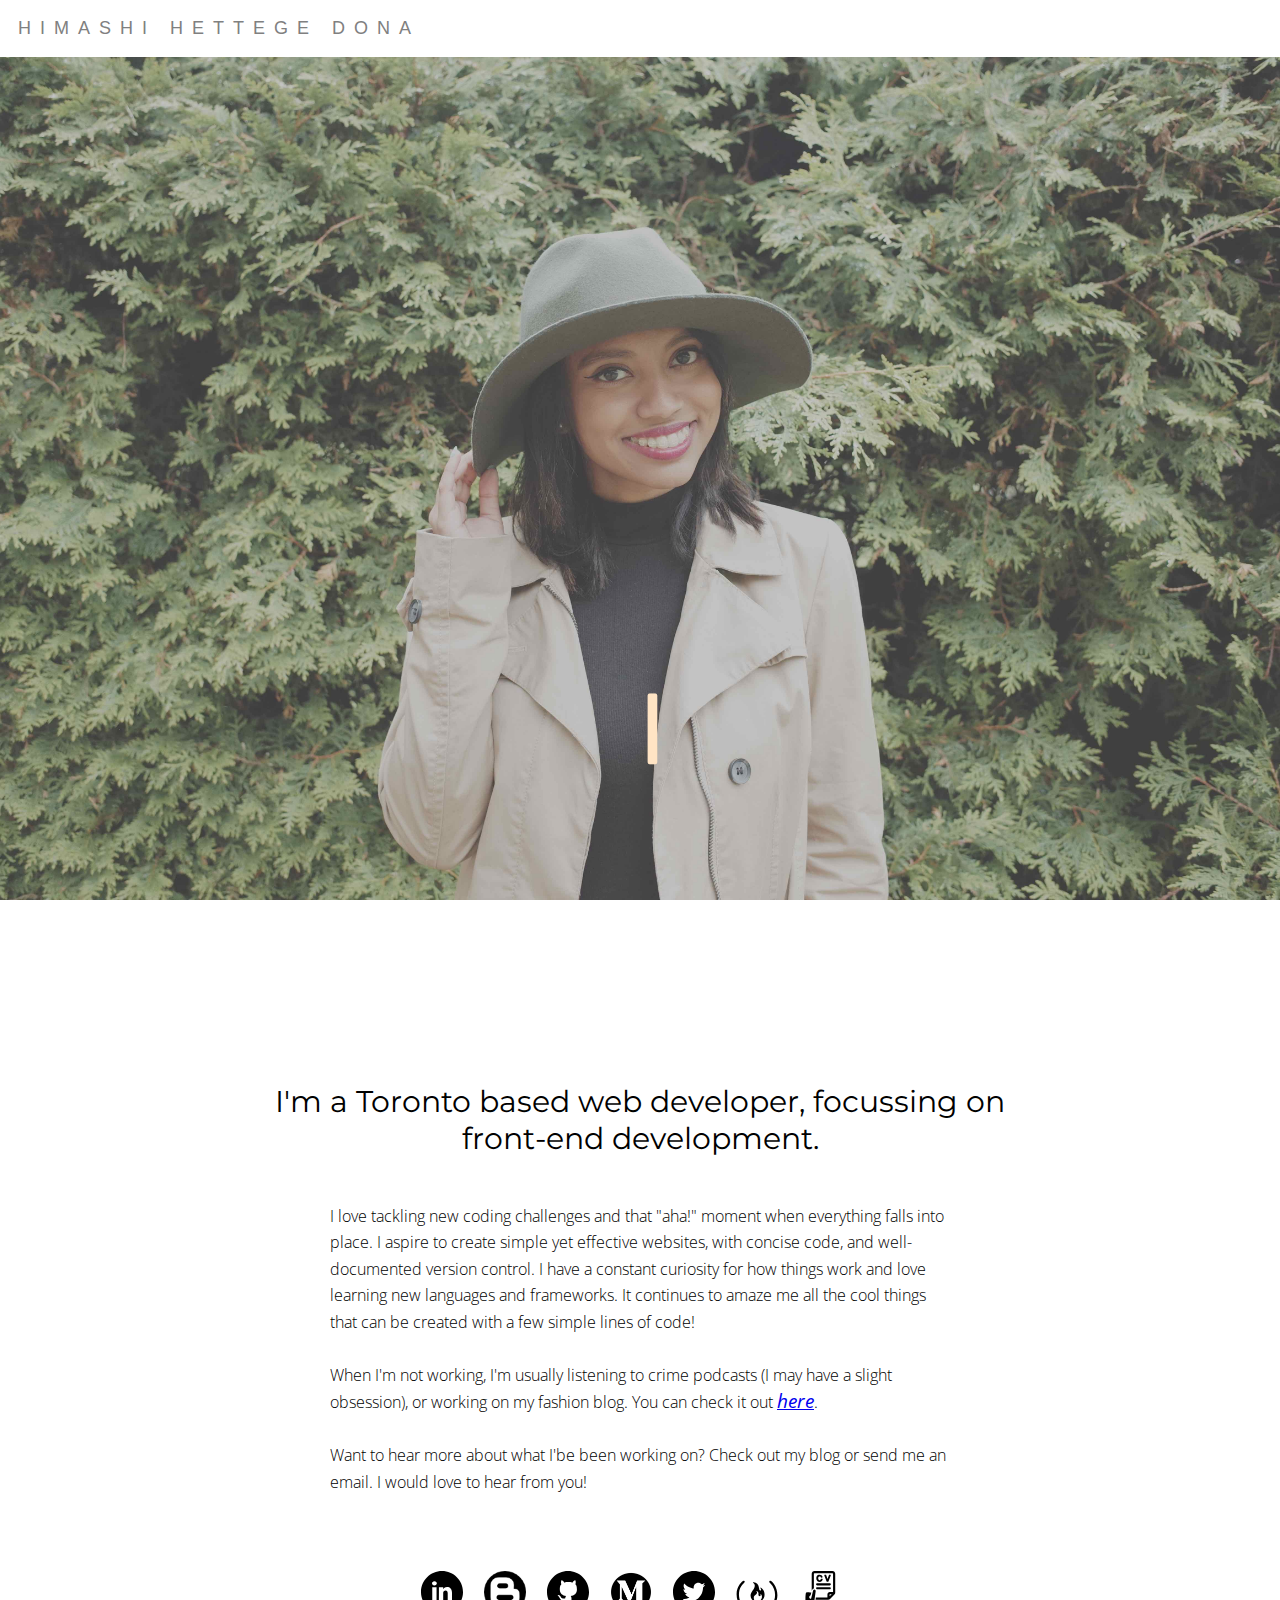
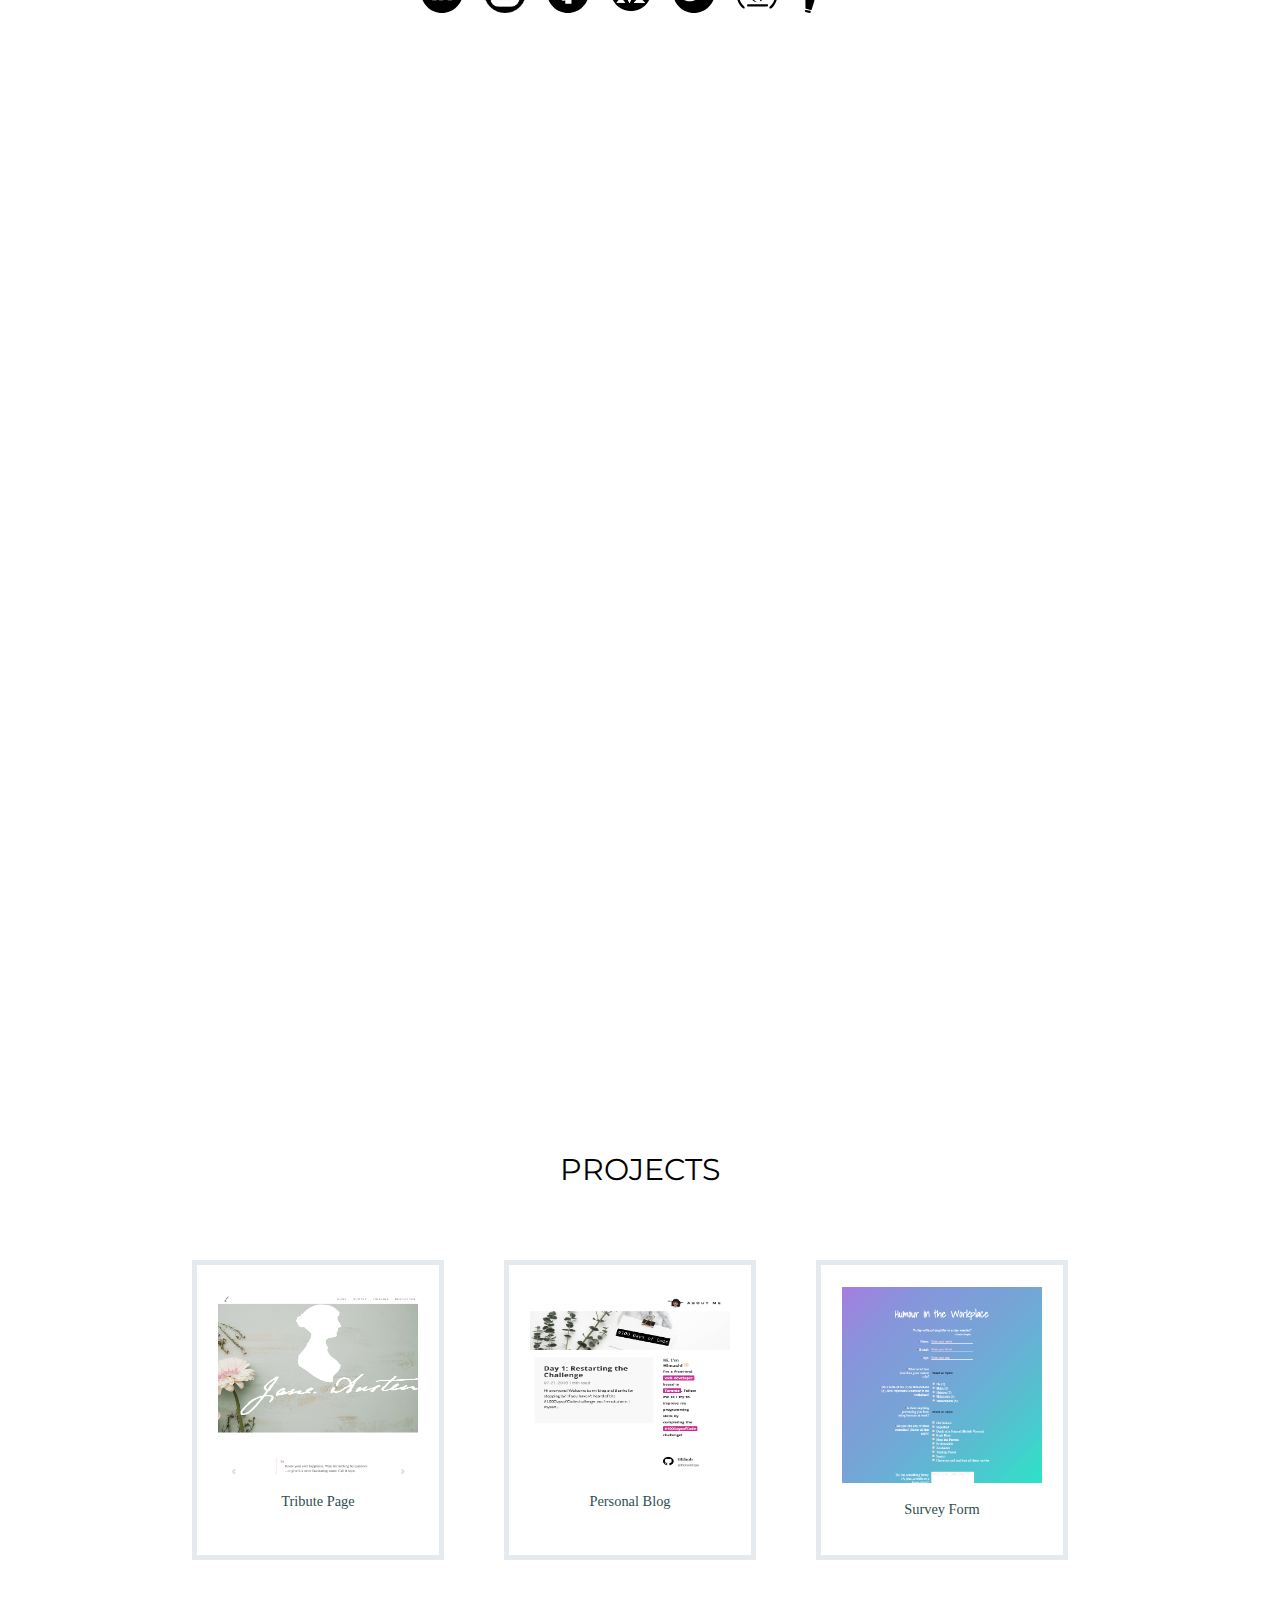
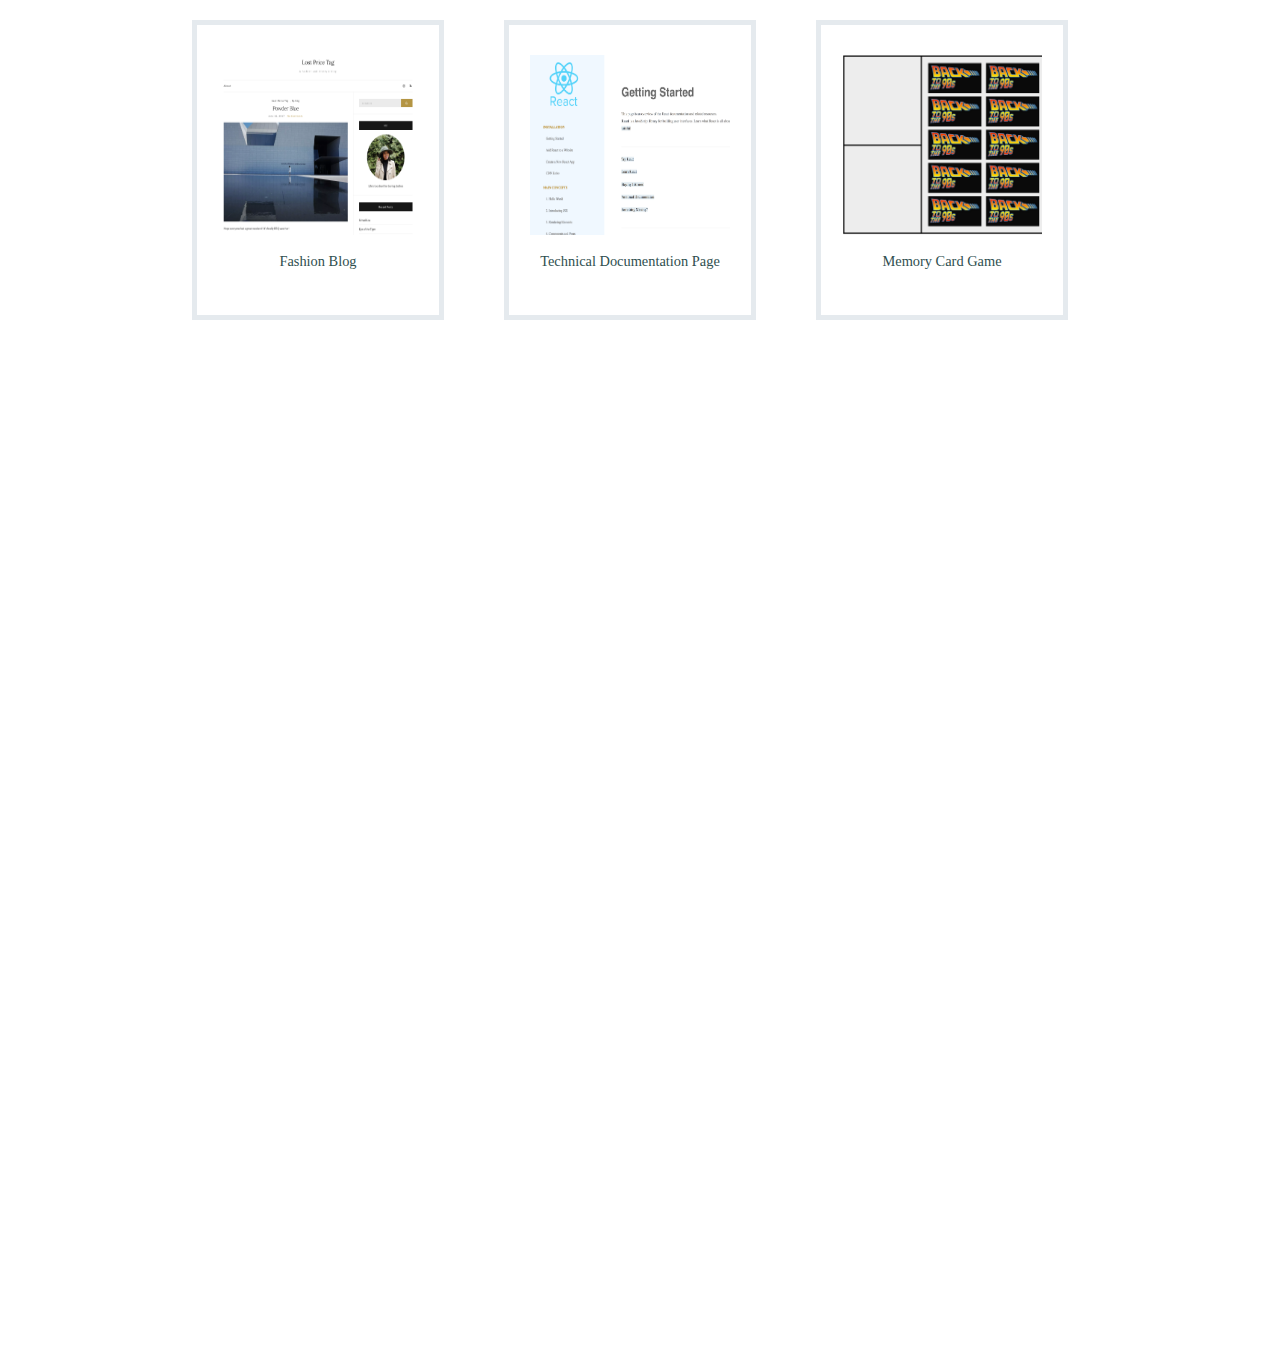
==== index.html @ 62bb06f5 "Increase text effect onload time" ====
<!DOCTYPE html>
<html>

<head>
    <meta charset="utf-8">
    <title>Himashi</title>
    <link rel="stylesheet" href="stylesheets/styles.css">
    <meta name="viewport" content="width=device-width, initial-scale=1">

    <link href="https://fonts.googleapis.com/css?family=Montserrat|Open+Sans|Numans" rel="stylesheet">

    <!-- <script src="https://ajax.googleapis.com/ajax/libs/jquery/3.2.1/jquery.min.js"></script>
    <script src="https://maxcdn.bootstrapcdn.com/bootstrap/3.3.7/js/bootstrap.min.js"></script> -->

</head>

<body>
    <header>
        <p> Himashi Hettege Dona </p>
    </header>
    <section class="section-with-image sect1">
      <!-- Greeting -->
      <div class="greeting-container">
        <span id="greeting">Hi, I'm Himashi</span>
        <span class=type-cursor>&nbsp |</span>
      </div>
    </section>
    <section class="sub-section sub-sect1">
            <h3>I'm a Toronto based web developer, focussing on <br> front-end development.</h3>
            <p>I love tackling new coding challenges and that "aha!" moment when everything falls into place.
              I aspire to create simple yet effective websites, with concise code, and well-documented version control. I have a constant curiosity for how things work and love learning new languages and frameworks. It continues to amaze me all the cool things that can be created with a few simple lines of code!

              <br> <br>When I'm not working, I'm usually listening to crime podcasts (I may have a slight obsession), or working on my fashion blog. You can check it out <a href="http://lostpricetag.com/">here</a>. <br> <br> Want to hear more about what I'be been working on? Check out my blog or send me an email. I would love to hear from you! </p>

            <ul class="links">
                <li>
                    <a href="https://www.linkedin.com/in/himashi-hettege-dona">
                        <img class="logos" src="images/linkedin.svg"></a>
                </li>
                <li>
                    <a href="https://himashicodes100days.netlify.com/">
                        <img class="logos" src="images/blog.png"></a>
                </li>
                <li>
                    <a href="https://github.com/himashi99">
                        <img class="logos" src="images/github.svg"></a>
                </li>
                <li>
                    <a href="https://medium.com/@himashi99">
                        <img class="logos" src="images/medium.png"></a>
                </li>
                <li>
                    <a href="https://twitter.com/himashi99">
                        <img class="logos" src="images/twitter.svg"></a>
                </li>
                <li>
                    <a href="https://www.freecodecamp.org/himashi99">
                      <img class="logos" src="images/free-code-camp.svg"></a>

                </li>
                <li>
                    <a href="resume1.pdf" download>
                        <img class="logos" src="images/cv.svg"></a>
                </li>
            </ul>
    </section>

    <div class="computer-image section-with-image">
    </div>

    <div class="projects-section">
      <h3>Projects</h3>
    <div class="projects">
      <ul>
        <li>
          <a href="https://jane-austen-tribute-page.netlify.com/">
            <div class="project-tile">
            <div>
              <img src="images/jane-austen.png" width="200px" height="180px">
              <p>Tribute Page</p>
            </div>
          </div>
        </a>
      </li>
      <li>
        <a href="https://himashicodes100days.netlify.com/">
          <div class="project-tile">
          <div>
            <img src="images/blog-page.png" width="200px" height="180px">
            <p>Personal Blog</p>
          </div>
        </div>
        </a>
      </li>
      <li>
        <a href="https://workplacehumour-survey.netlify.com/">
          <div class="project-tile">
          <div>
            <img src="images/survey-form.png" width="200px" height: "180px">
            <p>Survey Form</p>
          </div>
        </div>
        </a>
      </li>
      <li>
        <a href="http://lostpricetag.com/">
          <div class="project-tile">
          <div>
            <img src="images/lostpricetag.png" width="200px" height="180px">
            <p>Fashion Blog</p>
          </div>
        </div>
      </a>
    </li>
    <li>
      <a href="https://react-technical-doc.netlify.com/">
        <div class="project-tile">
        <div>
          <img src="images/technical-doc.png" width="200px" height="180px">
          <p>Technical Documentation Page</p>
        </div>
      </div>
    </a>
  </li>
  <li>
    <a href="https://github.com/himashi99/memorycardgame">
      <div class="project-tile">
      <div>
        <img src="images/memory-card-game.png" width="200px" height="180px">
        <p>Memory Card Game</p>
      </div>
    </div>
  </a>
</li>
    </ul>
 </div> <!--projects -->
</div> <!--projects-section -->


    <div class="section-with-image sect2">
        <h1> Let's Work Together! </h1>
        <p id="email-address">
            <a href="mailto:himashi99@gmail.com" target="_top">Contact Me</a>
        </p>
        <div class="back-to-top">
            <button class="scroll-to-top" id="scrollup" type="button"> Back to Top </button>
        </div>
    </div>

    <script src="scripts/scripts.js"></script>

</body>

</html>
---- stylesheets/styles.css ----
/*! normalize.css v7.0.0 | MIT License | github.com/necolas/normalize.css */
/* Document
   ========================================================================== */
/**
 * 1. Correct the line height in all browsers.
 * 2. Prevent adjustments of font size after orientation changes in
 *    IE on Windows Phone and in iOS.
 */
/* line 12, ../sass/partials/_normalize.scss */
html {
  line-height: 1.15;
  /* 1 */
  -ms-text-size-adjust: 100%;
  /* 2 */
  -webkit-text-size-adjust: 100%;
  /* 2 */
}

/* Sections
   ========================================================================== */
/**
 * Remove the margin in all browsers (opinionated).
 */
/* line 25, ../sass/partials/_normalize.scss */
body {
  margin: 0;
}

/**
 * Add the correct display in IE 9-.
 */
/* line 33, ../sass/partials/_normalize.scss */
article,
aside,
footer,
header,
nav,
section {
  display: block;
}

/**
 * Correct the font size and margin on `h1` elements within `section` and
 * `article` contexts in Chrome, Firefox, and Safari.
 */
/* line 47, ../sass/partials/_normalize.scss */
h1 {
  font-size: 2em;
  margin: 0.67em 0;
}

/* Grouping content
   ========================================================================== */
/**
 * Add the correct display in IE 9-.
 * 1. Add the correct display in IE.
 */
/* line 60, ../sass/partials/_normalize.scss */
figcaption,
figure,
main {
  /* 1 */
  display: block;
}

/**
 * Add the correct margin in IE 8.
 */
/* line 70, ../sass/partials/_normalize.scss */
figure {
  margin: 1em 40px;
}

/**
 * 1. Add the correct box sizing in Firefox.
 * 2. Show the overflow in Edge and IE.
 */
/* line 79, ../sass/partials/_normalize.scss */
hr {
  box-sizing: content-box;
  /* 1 */
  height: 0;
  /* 1 */
  overflow: visible;
  /* 2 */
}

/**
 * 1. Correct the inheritance and scaling of font size in all browsers.
 * 2. Correct the odd `em` font sizing in all browsers.
 */
/* line 90, ../sass/partials/_normalize.scss */
pre {
  font-family: monospace, monospace;
  /* 1 */
  font-size: 1em;
  /* 2 */
}

/* Text-level semantics
   ========================================================================== */
/**
 * 1. Remove the gray background on active links in IE 10.
 * 2. Remove gaps in links underline in iOS 8+ and Safari 8+.
 */
/* line 103, ../sass/partials/_normalize.scss */
a {
  background-color: transparent;
  /* 1 */
  -webkit-text-decoration-skip: objects;
  /* 2 */
}

/**
 * 1. Remove the bottom border in Chrome 57- and Firefox 39-.
 * 2. Add the correct text decoration in Chrome, Edge, IE, Opera, and Safari.
 */
/* line 113, ../sass/partials/_normalize.scss */
abbr[title] {
  border-bottom: none;
  /* 1 */
  text-decoration: underline;
  /* 2 */
  text-decoration: underline dotted;
  /* 2 */
}

/**
 * Prevent the duplicate application of `bolder` by the next rule in Safari 6.
 */
/* line 123, ../sass/partials/_normalize.scss */
b,
strong {
  font-weight: inherit;
}

/**
 * Add the correct font weight in Chrome, Edge, and Safari.
 */
/* line 132, ../sass/partials/_normalize.scss */
b,
strong {
  font-weight: bolder;
}

/**
 * 1. Correct the inheritance and scaling of font size in all browsers.
 * 2. Correct the odd `em` font sizing in all browsers.
 */
/* line 142, ../sass/partials/_normalize.scss */
code,
kbd,
samp {
  font-family: monospace, monospace;
  /* 1 */
  font-size: 1em;
  /* 2 */
}

/**
 * Add the correct font style in Android 4.3-.
 */
/* line 153, ../sass/partials/_normalize.scss */
dfn {
  font-style: italic;
}

/**
 * Add the correct background and color in IE 9-.
 */
/* line 161, ../sass/partials/_normalize.scss */
mark {
  background-color: #ff0;
  color: #000;
}

/**
 * Add the correct font size in all browsers.
 */
/* line 170, ../sass/partials/_normalize.scss */
small {
  font-size: 80%;
}

/**
 * Prevent `sub` and `sup` elements from affecting the line height in
 * all browsers.
 */
/* line 179, ../sass/partials/_normalize.scss */
sub,
sup {
  font-size: 75%;
  line-height: 0;
  position: relative;
  vertical-align: baseline;
}

/* line 187, ../sass/partials/_normalize.scss */
sub {
  bottom: -0.25em;
}

/* line 191, ../sass/partials/_normalize.scss */
sup {
  top: -0.5em;
}

/* Embedded content
   ========================================================================== */
/**
 * Add the correct display in IE 9-.
 */
/* line 202, ../sass/partials/_normalize.scss */
audio,
video {
  display: inline-block;
}

/**
 * Add the correct display in iOS 4-7.
 */
/* line 211, ../sass/partials/_normalize.scss */
audio:not([controls]) {
  display: none;
  height: 0;
}

/**
 * Remove the border on images inside links in IE 10-.
 */
/* line 220, ../sass/partials/_normalize.scss */
img {
  border-style: none;
}

/**
 * Hide the overflow in IE.
 */
/* line 228, ../sass/partials/_normalize.scss */
svg:not(:root) {
  overflow: hidden;
}

/* Forms
   ========================================================================== */
/**
 * 1. Change the font styles in all browsers (opinionated).
 * 2. Remove the margin in Firefox and Safari.
 */
/* line 240, ../sass/partials/_normalize.scss */
button,
input,
optgroup,
select,
textarea {
  font-family: sans-serif;
  /* 1 */
  font-size: 100%;
  /* 1 */
  line-height: 1.15;
  /* 1 */
  margin: 0;
  /* 2 */
}

/**
 * Show the overflow in IE.
 * 1. Show the overflow in Edge.
 */
/* line 256, ../sass/partials/_normalize.scss */
button,
input {
  /* 1 */
  overflow: visible;
}

/**
 * Remove the inheritance of text transform in Edge, Firefox, and IE.
 * 1. Remove the inheritance of text transform in Firefox.
 */
/* line 266, ../sass/partials/_normalize.scss */
button,
select {
  /* 1 */
  text-transform: none;
}

/**
 * 1. Prevent a WebKit bug where (2) destroys native `audio` and `video`
 *    controls in Android 4.
 * 2. Correct the inability to style clickable types in iOS and Safari.
 */
/* line 277, ../sass/partials/_normalize.scss */
button,
html [type="button"],
[type="reset"],
[type="submit"] {
  -webkit-appearance: button;
  /* 2 */
}

/**
 * Remove the inner border and padding in Firefox.
 */
/* line 288, ../sass/partials/_normalize.scss */
button::-moz-focus-inner,
[type="button"]::-moz-focus-inner,
[type="reset"]::-moz-focus-inner,
[type="submit"]::-moz-focus-inner {
  border-style: none;
  padding: 0;
}

/**
 * Restore the focus styles unset by the previous rule.
 */
/* line 300, ../sass/partials/_normalize.scss */
button:-moz-focusring,
[type="button"]:-moz-focusring,
[type="reset"]:-moz-focusring,
[type="submit"]:-moz-focusring {
  outline: 1px dotted ButtonText;
}

/**
 * Correct the padding in Firefox.
 */
/* line 311, ../sass/partials/_normalize.scss */
fieldset {
  padding: 0.35em 0.75em 0.625em;
}

/**
 * 1. Correct the text wrapping in Edge and IE.
 * 2. Correct the color inheritance from `fieldset` elements in IE.
 * 3. Remove the padding so developers are not caught out when they zero out
 *    `fieldset` elements in all browsers.
 */
/* line 322, ../sass/partials/_normalize.scss */
legend {
  box-sizing: border-box;
  /* 1 */
  color: inherit;
  /* 2 */
  display: table;
  /* 1 */
  max-width: 100%;
  /* 1 */
  padding: 0;
  /* 3 */
  white-space: normal;
  /* 1 */
}

/**
 * 1. Add the correct display in IE 9-.
 * 2. Add the correct vertical alignment in Chrome, Firefox, and Opera.
 */
/* line 336, ../sass/partials/_normalize.scss */
progress {
  display: inline-block;
  /* 1 */
  vertical-align: baseline;
  /* 2 */
}

/**
 * Remove the default vertical scrollbar in IE.
 */
/* line 345, ../sass/partials/_normalize.scss */
textarea {
  overflow: auto;
}

/**
 * 1. Add the correct box sizing in IE 10-.
 * 2. Remove the padding in IE 10-.
 */
/* line 354, ../sass/partials/_normalize.scss */
[type="checkbox"],
[type="radio"] {
  box-sizing: border-box;
  /* 1 */
  padding: 0;
  /* 2 */
}

/**
 * Correct the cursor style of increment and decrement buttons in Chrome.
 */
/* line 364, ../sass/partials/_normalize.scss */
[type="number"]::-webkit-inner-spin-button,
[type="number"]::-webkit-outer-spin-button {
  height: auto;
}

/**
 * 1. Correct the odd appearance in Chrome and Safari.
 * 2. Correct the outline style in Safari.
 */
/* line 374, ../sass/partials/_normalize.scss */
[type="search"] {
  -webkit-appearance: textfield;
  /* 1 */
  outline-offset: -2px;
  /* 2 */
}

/**
 * Remove the inner padding and cancel buttons in Chrome and Safari on macOS.
 */
/* line 383, ../sass/partials/_normalize.scss */
[type="search"]::-webkit-search-cancel-button,
[type="search"]::-webkit-search-decoration {
  -webkit-appearance: none;
}

/**
 * 1. Correct the inability to style clickable types in iOS and Safari.
 * 2. Change font properties to `inherit` in Safari.
 */
/* line 393, ../sass/partials/_normalize.scss */
::-webkit-file-upload-button {
  -webkit-appearance: button;
  /* 1 */
  font: inherit;
  /* 2 */
}

/* Interactive
   ========================================================================== */
/*
 * Add the correct display in IE 9-.
 * 1. Add the correct display in Edge, IE, and Firefox.
 */
/* line 406, ../sass/partials/_normalize.scss */
details,
menu {
  display: block;
}

/*
 * Add the correct display in all browsers.
 */
/* line 415, ../sass/partials/_normalize.scss */
summary {
  display: list-item;
}

/* Scripting
   ========================================================================== */
/**
 * Add the correct display in IE 9-.
 */
/* line 426, ../sass/partials/_normalize.scss */
canvas {
  display: inline-block;
}

/**
 * Add the correct display in IE.
 */
/* line 434, ../sass/partials/_normalize.scss */
template {
  display: none;
}

/* Hidden
   ========================================================================== */
/**
 * Add the correct display in IE 10-.
 */
/* line 445, ../sass/partials/_normalize.scss */
[hidden] {
  display: none;
}

/* line 1, ../sass/partials/_base.scss */
* {
  -webkit-box-sizing: border-box;
  -moz-box-sizing: border-box;
  box-sizing: border-box;
}

@supports (-webkit-overflow-scrolling: touch) {
  /* line 5, ../sass/partials/_media-queries.scss */
  .section-with-image {
    background-attachment: initial !important;
  }
}
@supports not (-webkit-overflow-scrolling: touch) {
  /* CSS for other than iOS devices */
  /* line 13, ../sass/partials/_media-queries.scss */
  .section-with-image {
    background-attachment: fixed !important;
  }
}
/* line 9, ../sass/styles.scss */
body {
  font-size: 12px;
}

/* line 14, ../sass/styles.scss */
header p {
  font: 1.5em Source Sans Pro, sans-serif;
  padding-left: 1em;
  letter-spacing: 0.5em;
  font-weight: 100;
  text-transform: uppercase;
  color: gray;
}
@media only screen and (max-width: 519px) and (orientation: portrait) {
  /* line 14, ../sass/styles.scss */
  header p {
    font-size: 1.3em;
    letter-spacing: 0.4em;
  }
}
@media only screen and (max-width: 768px) and (min-width: 520px) and (orientation: portrait) {
  /* line 14, ../sass/styles.scss */
  header p {
    font-size: 1.6em;
    letter-spacing: 0.4em;
  }
}
@media only screen and (max-width: 768px) and (min-width: 520px) and (orientation: landscape) {
  /* line 14, ../sass/styles.scss */
  header p {
    font-size: 1.5em;
  }
}

/* line 39, ../sass/styles.scss */
.section-with-image {
  height: 100vh;
  background-size: cover;
  background-attachment: fixed;
  background-position: center center;
}
@media only screen and (max-width: 519px) and (orientation: portrait) {
  /* line 39, ../sass/styles.scss */
  .section-with-image {
    background-attachment: initial !important;
  }
}
/* line 44, ../sass/styles.scss */
.section-with-image .greeting-container {
  height: 100vh;
  width: 100%;
  display: flex;
  justify-content: center;
  align-items: center;
}
/* line 52, ../sass/styles.scss */
.section-with-image #greeting, .section-with-image .type-cursor {
  font: bold 5.5em Numans, sans-serif;
  color: #fff;
  text-transform: uppercase;
  margin: 0;
  padding-top: 3em;
  text-align: center;
  font-size: 6.6em;
  padding-top: 5.5em;
}
@media only screen and (max-width: 519px) and (orientation: portrait) {
  /* line 52, ../sass/styles.scss */
  .section-with-image #greeting, .section-with-image .type-cursor {
    font-size: 4em;
    padding-top: 9em;
  }
}
@media only screen and (max-width: 768px) and (min-width: 520px) and (orientation: portrait) {
  /* line 52, ../sass/styles.scss */
  .section-with-image #greeting, .section-with-image .type-cursor {
    padding-top: 5.5em;
  }
}
@media only screen and (max-width: 768px) and (min-width: 520px) and (orientation: landscape) {
  /* line 52, ../sass/styles.scss */
  .section-with-image #greeting, .section-with-image .type-cursor {
    font-size: 3.5em;
    padding-top: 5em;
  }
}
/* line 73, ../sass/styles.scss */
.section-with-image .type-cursor {
  animation: blinker 0.5s linear infinite;
  color: bisque;
}
@media only screen and (max-width: 519px) and (orientation: portrait) {
  /* line 73, ../sass/styles.scss */
  .section-with-image .type-cursor {
    display: none;
  }
}
@media only screen and (max-width: 768px) and (min-width: 520px) and (orientation: portrait) {
  /* line 73, ../sass/styles.scss */
  .section-with-image .type-cursor {
    display: none;
  }
}

@keyframes blinker {
  50% {
    opacity: 0;
  }
}
/* line 93, ../sass/styles.scss */
.sect1 {
  background-image: url("../images/image-himashi-sized.jpg");
}

/* line 97, ../sass/styles.scss */
.sub-section {
  background-color: #fff;
  padding: 8em;
}
@media only screen and (max-width: 519px) and (orientation: portrait) {
  /* line 97, ../sass/styles.scss */
  .sub-section {
    padding: 4em;
  }
}
@media only screen and (max-width: 768px) and (min-width: 520px) and (orientation: portrait) {
  /* line 97, ../sass/styles.scss */
  .sub-section {
    padding: 6em;
  }
}
@media only screen and (max-width: 768px) and (min-width: 520px) and (orientation: landscape) {
  /* line 97, ../sass/styles.scss */
  .sub-section {
    padding: 4em;
  }
}
/* line 112, ../sass/styles.scss */
.sub-section h3 {
  font: 2.5em Montserrat, sans-serif;
  text-align: center;
}
@media only screen and (max-width: 519px) and (orientation: portrait) {
  /* line 112, ../sass/styles.scss */
  .sub-section h3 {
    font-size: 1.4em;
    font-weight: bold;
  }
}
@media only screen and (max-width: 768px) and (min-width: 520px) and (orientation: portrait) {
  /* line 112, ../sass/styles.scss */
  .sub-section h3 {
    font-size: 1.9em;
    font-weight: bold;
  }
}
@media only screen and (max-width: 519px) and (orientation: portrait) {
  /* line 125, ../sass/styles.scss */
  .sub-section h3 br {
    dsplay: none;
  }
}
@media only screen and (max-width: 768px) and (min-width: 520px) and (orientation: portrait) {
  /* line 125, ../sass/styles.scss */
  .sub-section h3 br {
    display: none;
  }
}
@media only screen and (max-width: 768px) and (min-width: 520px) and (orientation: landscape) {
  /* line 125, ../sass/styles.scss */
  .sub-section h3 br {
    display: none;
  }
}
/* line 141, ../sass/styles.scss */
.sub-section p {
  font-family: 'Open Sans', sans-serif;
  font-weight: 100;
  font-size: 1.3em;
  padding-top: 1em;
  padding-left: 15em;
  padding-right: 15em;
  line-height: 1.7em;
}
@media only screen and (max-width: 768px) and (min-width: 520px) and (orientation: portrait) {
  /* line 141, ../sass/styles.scss */
  .sub-section p {
    padding-left: 3em;
    padding-right: 3em;
  }
}
@media only screen and (max-width: 519px) and (orientation: portrait) {
  /* line 141, ../sass/styles.scss */
  .sub-section p {
    padding-left: 0.3em;
    padding-right: 0.3em;
  }
}
/* line 154, ../sass/styles.scss */
.sub-section p a {
  font-weight: bolder;
  font-style: oblique;
  font-size: 1.2em;
}
/* line 161, ../sass/styles.scss */
.sub-section .links {
  list-style-type: none;
  text-align: center;
  padding-top: 5em;
  padding-left: 0;
}
/* line 167, ../sass/styles.scss */
.sub-section .links li {
  display: inline;
}
/* line 172, ../sass/styles.scss */
.sub-section .logos {
  width: 5em;
  padding-right: 1.5em;
}

/* line 178, ../sass/styles.scss */
.computer-image {
  background-image: url("../images/passion.jpg");
}
@media only screen and (max-width: 519px) and (orientation: portrait) {
  /* line 178, ../sass/styles.scss */
  .computer-image {
    background-image: url("../images/passion-phone.jpg");
  }
}
@media only screen and (max-width: 768px) and (min-width: 520px) and (orientation: portrait) {
  /* line 178, ../sass/styles.scss */
  .computer-image {
    background-image: url("../images/passion-ipad.jpg");
  }
}

/* line 190, ../sass/styles.scss */
.projects-section {
  height: 85em;
  background-color: #fff;
  padding: 8em;
}
@media only screen and (max-width: 768px) and (min-width: 520px) and (orientation: portrait) {
  /* line 190, ../sass/styles.scss */
  .projects-section {
    height: 200em;
  }
}
@media only screen and (max-width: 519px) and (orientation: portrait) {
  /* line 190, ../sass/styles.scss */
  .projects-section {
    height: 200em;
  }
}
/* line 203, ../sass/styles.scss */
.projects-section h3 {
  font: 2.5em Montserrat, sans-serif;
  text-align: center;
  text-transform: uppercase;
}
/* line 208, ../sass/styles.scss */
.projects-section ul {
  display: flex;
  flex-wrap: wrap;
  list-style: none;
  margin-top: 6em;
  justify-content: center;
}
/* line 215, ../sass/styles.scss */
.projects-section ul li {
  padding-right: 5em;
  padding-bottom: 5em;
}
/* line 221, ../sass/styles.scss */
.projects-section a {
  text-decoration: none;
}
/* line 225, ../sass/styles.scss */
.projects-section .project-tile {
  width: 21em;
  height: 25em;
  display: flex;
  align-items: center;
  justify-content: center;
  border: 5px solid;
  border-color: #e5eaee;
}
/* line 235, ../sass/styles.scss */
.projects-section .project-tile p {
  text-align: center;
  font-size: 1.2em;
  color: darkslategray;
}
/* line 241, ../sass/styles.scss */
.projects-section .project-tile p:hover {
  color: forestgreen;
}

/* line 247, ../sass/styles.scss */
.sect2 {
  background-image: url("../images/image-workdesk.jpg");
}
@media only screen and (max-width: 519px) and (orientation: portrait) {
  /* line 247, ../sass/styles.scss */
  .sect2 {
    background-image: url("../images/image-workdesk-phone.jpg");
  }
}
@media only screen and (max-width: 768px) and (min-width: 520px) and (orientation: portrait) {
  /* line 247, ../sass/styles.scss */
  .sect2 {
    background-image: url("../images/image-workdesk-ipad.jpg");
  }
}
/* line 258, ../sass/styles.scss */
.sect2 h1 {
  font: bold 5.5em Numans, sans-serif;
  color: #fff;
  text-transform: uppercase;
  margin: 0;
  padding-top: 3em;
  text-align: center;
}
@media only screen and (max-width: 519px) and (orientation: portrait) {
  /* line 258, ../sass/styles.scss */
  .sect2 h1 {
    font-size: 2.4em;
    padding-top: 5.5em;
  }
}
@media only screen and (max-width: 768px) and (min-width: 520px) and (orientation: portrait) {
  /* line 258, ../sass/styles.scss */
  .sect2 h1 {
    font-size: 3.6em;
    padding-top: 5em;
  }
}
@media only screen and (max-width: 768px) and (min-width: 520px) and (orientation: landscape) {
  /* line 258, ../sass/styles.scss */
  .sect2 h1 {
    font-size: 3em;
    padding-top: 2em;
  }
}
/* line 277, ../sass/styles.scss */
.sect2 #email-address {
  margin: 1.5em 0 0 0;
  text-align: center;
}
/* line 281, ../sass/styles.scss */
.sect2 #email-address a {
  color: #fff;
  font-size: 2em;
  text-align: center;
}
@media only screen and (max-width: 519px) and (orientation: portrait) {
  /* line 281, ../sass/styles.scss */
  .sect2 #email-address a {
    font-size: 1.7em;
  }
}
/* line 290, ../sass/styles.scss */
.sect2 #email-address a a:hover, .sect2 #email-address a a:active {
  color: #822034;
}

/* line 297, ../sass/styles.scss */
.back-to-top {
  display: flex;
  justify-content: center;
  position: relative;
  top: 45%;
}
/* line 302, ../sass/styles.scss */
.back-to-top .scroll-to-top {
  background: none;
  border: none;
  margin: 0;
  padding: 0;
  outline: none;
  font-size: 1.2em;
  color: #fff;
  text-transform: uppercase;
  text-decoration: underline;
  cursor: pointer;
}
/* line 310, ../sass/styles.scss */
.back-to-top .scroll-to-top .scroll-to-top:hover {
  color: #822034;
}
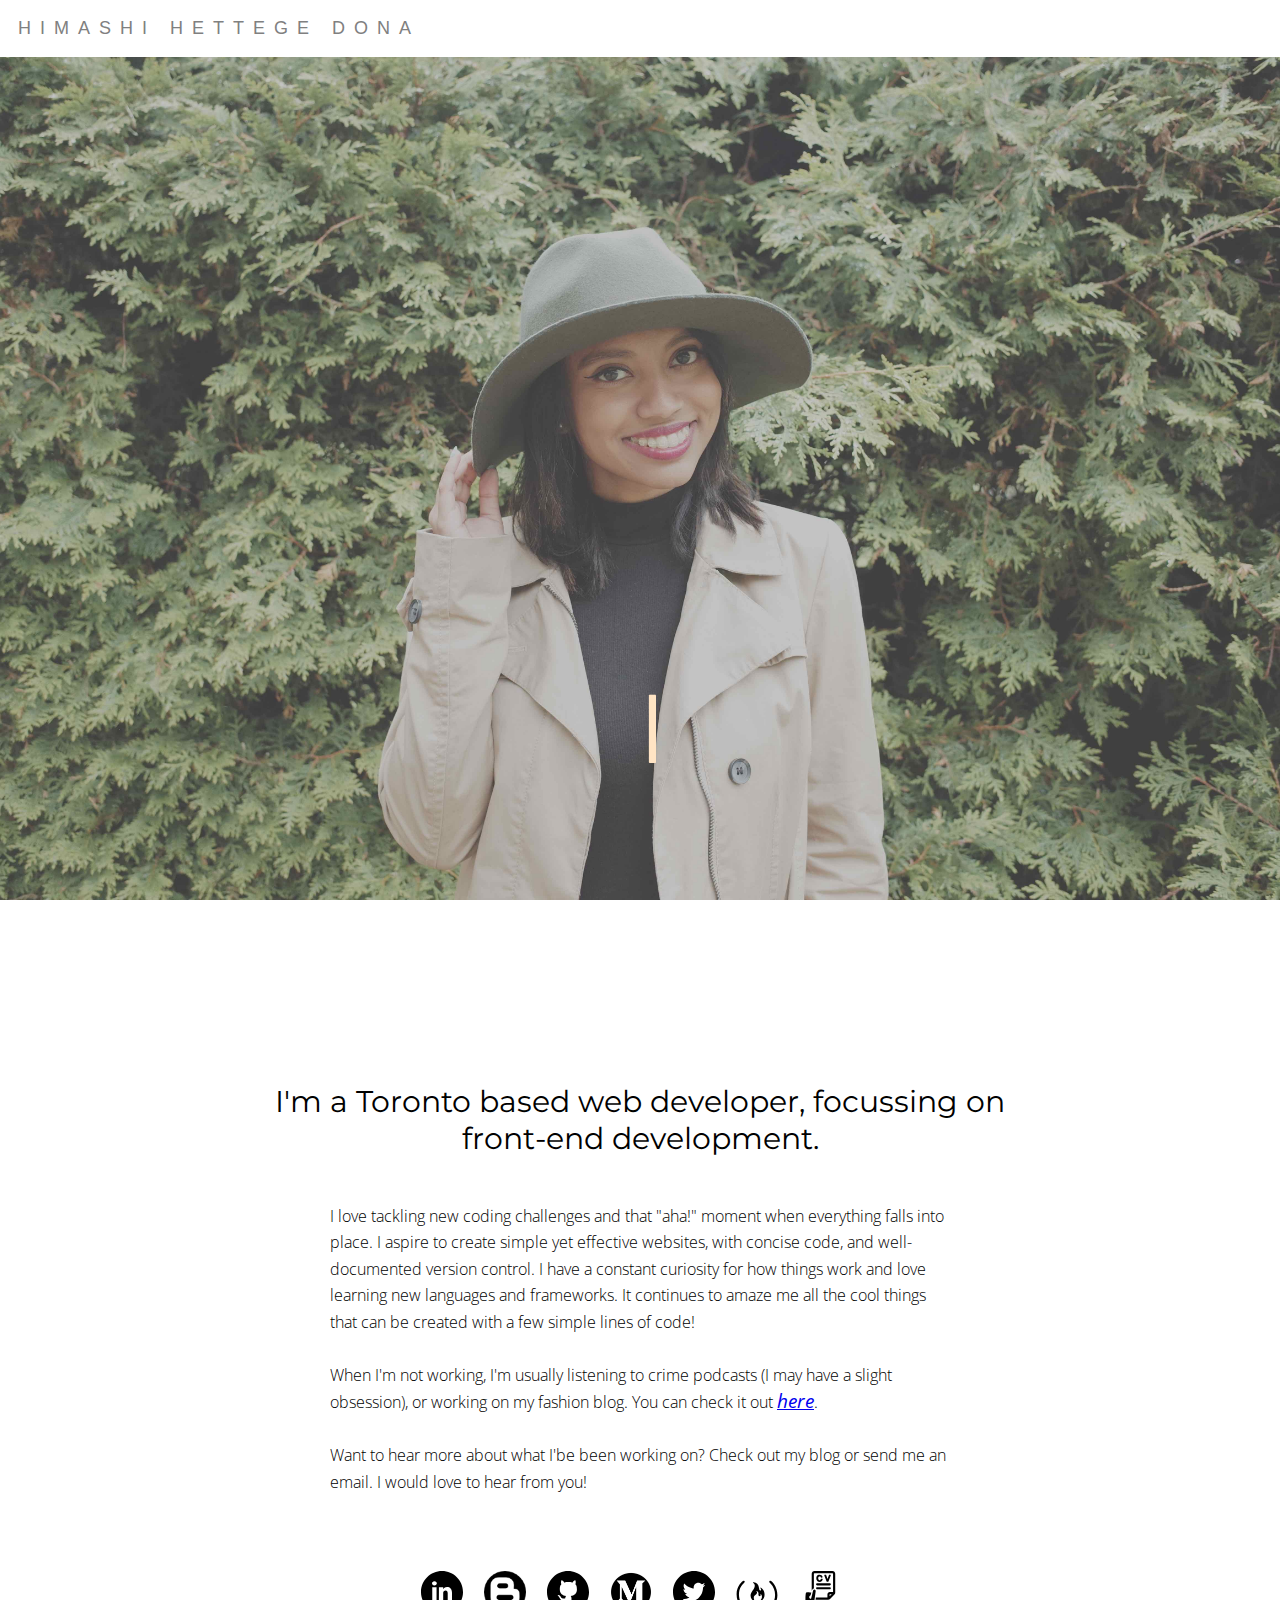
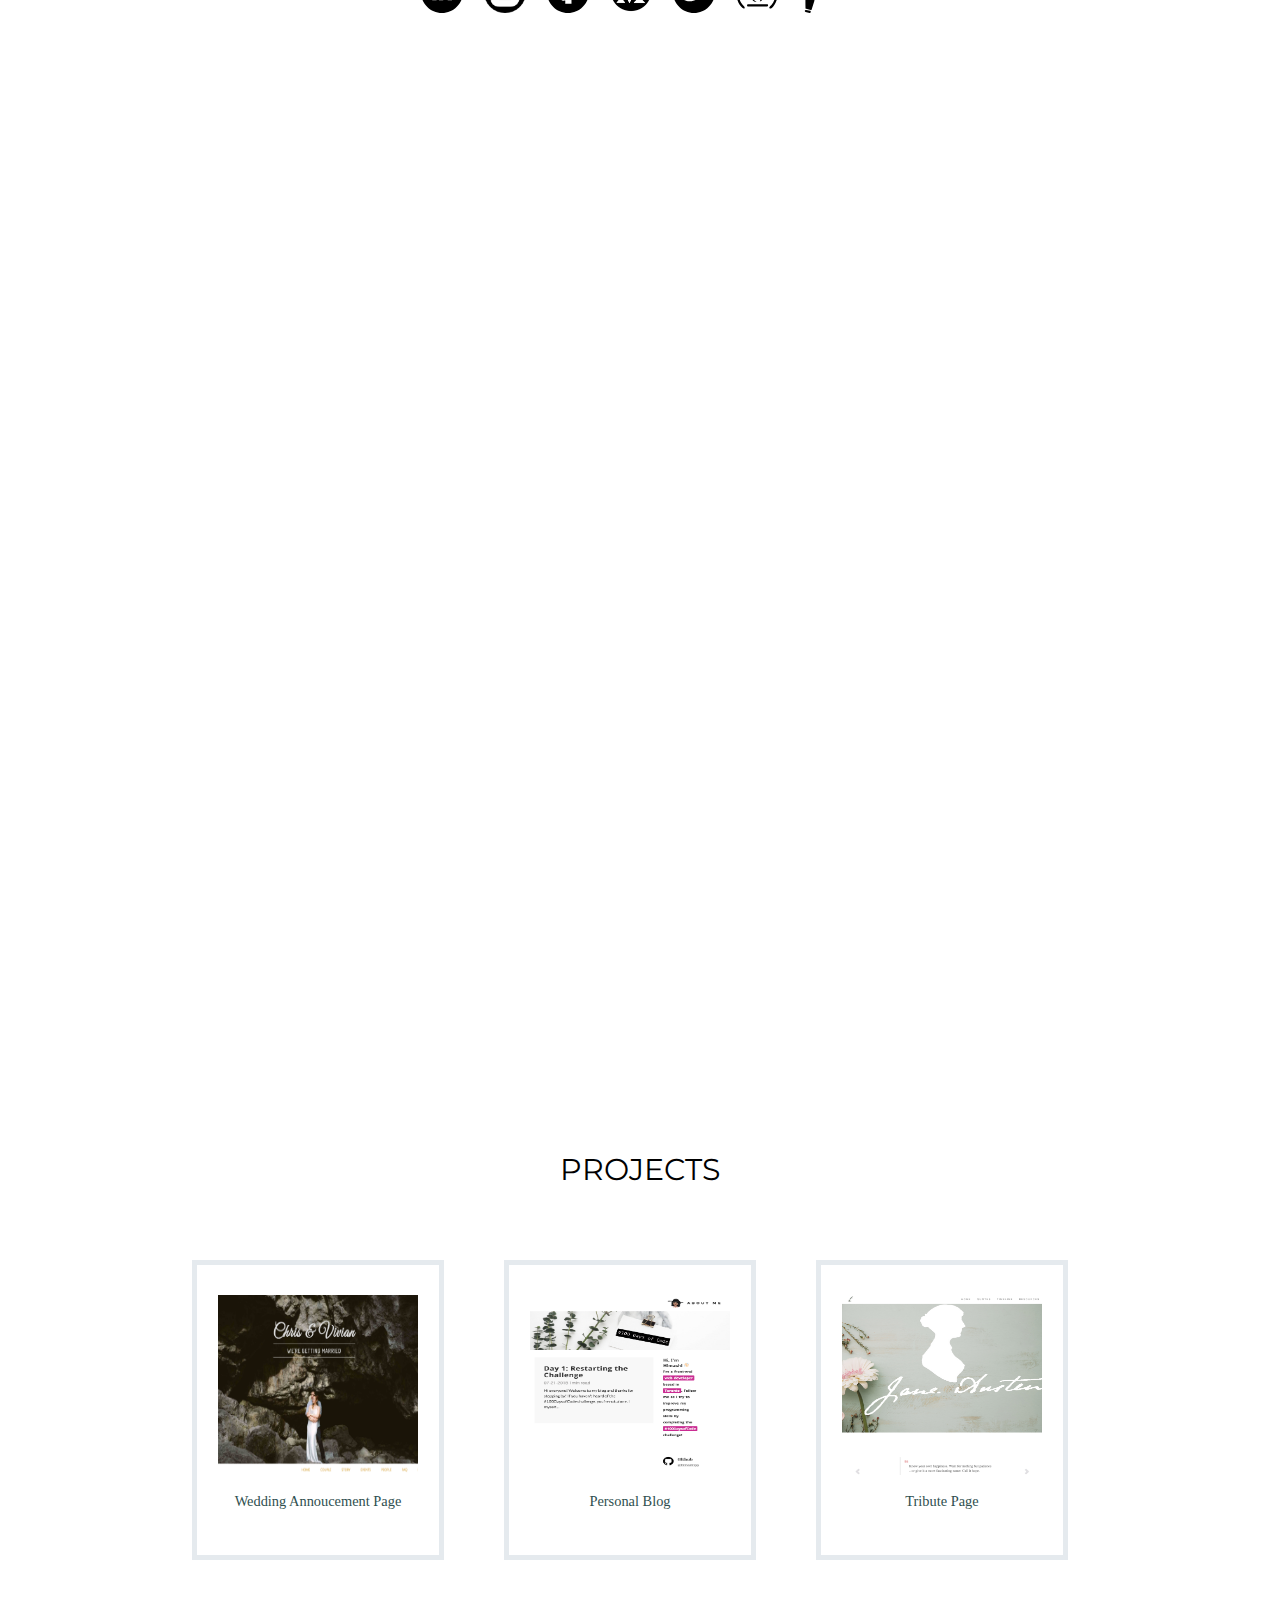
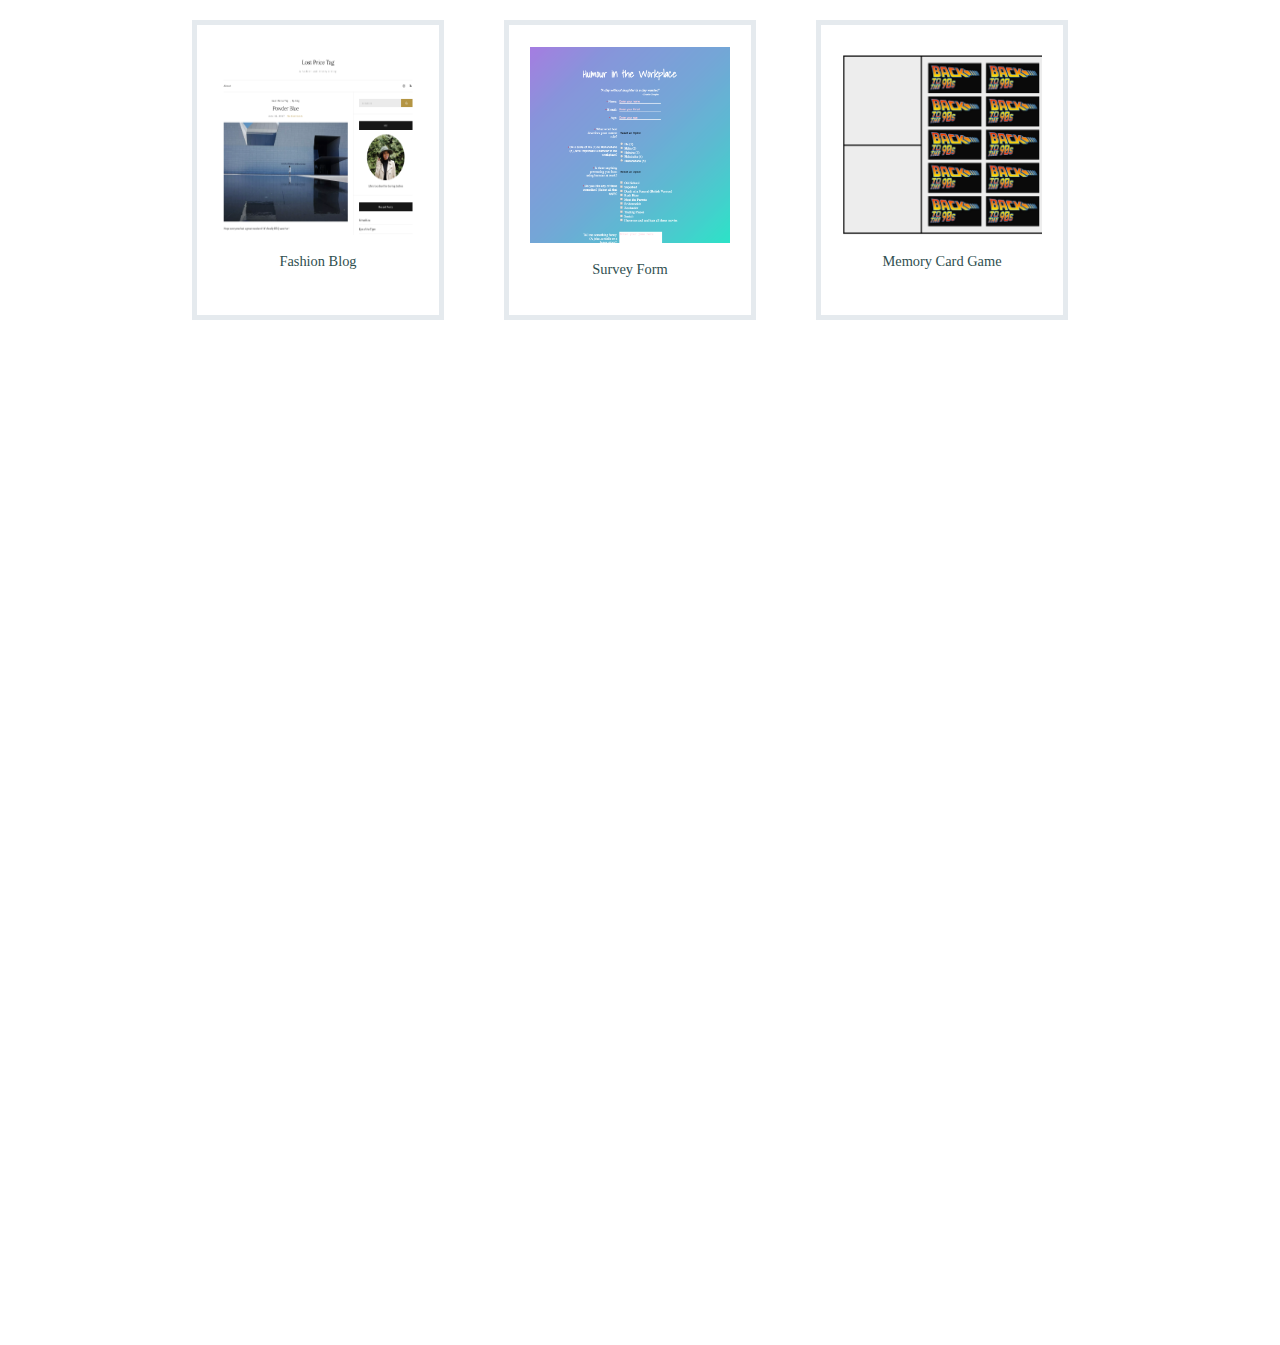
==== commit a45cb9c7: "Add wedding website link" ====
--- a/index.html
+++ b/index.html
@@ -73,11 +73,11 @@
     <div class="projects">
       <ul>
         <li>
-          <a href="https://jane-austen-tribute-page.netlify.com/">
+          <a href="https://chris-and-viv-wedding.netlify.com/">
             <div class="project-tile">
             <div>
-              <img src="images/jane-austen.png" width="200px" height="180px">
-              <p>Tribute Page</p>
+              <img src="images/wedding-website.png" width="200px" height="180px">
+              <p>Wedding Annoucement Page</p>
             </div>
           </div>
         </a>
@@ -93,11 +93,11 @@
         </a>
       </li>
       <li>
-        <a href="https://workplacehumour-survey.netlify.com/">
+        <a href="https://jane-austen-tribute-page.netlify.com/">
           <div class="project-tile">
           <div>
-            <img src="images/survey-form.png" width="200px" height: "180px">
-            <p>Survey Form</p>
+            <img src="images/jane-austen.png" width="200px" height="180px">
+            <p>Tribute Page</p>
           </div>
         </div>
         </a>
@@ -113,11 +113,11 @@
       </a>
     </li>
     <li>
-      <a href="https://react-technical-doc.netlify.com/">
+      <a href="https://workplacehumour-survey.netlify.com/">
         <div class="project-tile">
         <div>
-          <img src="images/technical-doc.png" width="200px" height="180px">
-          <p>Technical Documentation Page</p>
+          <img src="images/survey-form.png" width="200px" height: "180px">
+          <p>Survey Form</p>
         </div>
       </div>
     </a>
--- a/stylesheets/styles.css
+++ b/stylesheets/styles.css
@@ -553,7 +553,7 @@
 }
 /* line 52, ../sass/styles.scss */
 .section-with-image #greeting, .section-with-image .type-cursor {
-  font: bold 5.5em Numans, sans-serif;
+  font: 5.5em Numans, sans-serif;
   color: #fff;
   text-transform: uppercase;
   margin: 0;
@@ -582,19 +582,27 @@
     padding-top: 5em;
   }
 }
-/* line 73, ../sass/styles.scss */
+/* line 72, ../sass/styles.scss */
+.section-with-image #greeting {
+  font-weight: bold;
+}
+/* line 76, ../sass/styles.scss */
+.section-with-image .type-cursor {
+  font-weight: 100;
+}
+/* line 81, ../sass/styles.scss */
 .section-with-image .type-cursor {
   animation: blinker 0.5s linear infinite;
   color: bisque;
 }
 @media only screen and (max-width: 519px) and (orientation: portrait) {
-  /* line 73, ../sass/styles.scss */
+  /* line 81, ../sass/styles.scss */
   .section-with-image .type-cursor {
     display: none;
   }
 }
 @media only screen and (max-width: 768px) and (min-width: 520px) and (orientation: portrait) {
-  /* line 73, ../sass/styles.scss */
+  /* line 81, ../sass/styles.scss */
   .section-with-image .type-cursor {
     display: none;
   }
@@ -605,72 +613,72 @@
     opacity: 0;
   }
 }
-/* line 93, ../sass/styles.scss */
+/* line 101, ../sass/styles.scss */
 .sect1 {
   background-image: url("../images/image-himashi-sized.jpg");
 }
 
-/* line 97, ../sass/styles.scss */
+/* line 105, ../sass/styles.scss */
 .sub-section {
   background-color: #fff;
   padding: 8em;
 }
 @media only screen and (max-width: 519px) and (orientation: portrait) {
-  /* line 97, ../sass/styles.scss */
+  /* line 105, ../sass/styles.scss */
   .sub-section {
     padding: 4em;
   }
 }
 @media only screen and (max-width: 768px) and (min-width: 520px) and (orientation: portrait) {
-  /* line 97, ../sass/styles.scss */
+  /* line 105, ../sass/styles.scss */
   .sub-section {
     padding: 6em;
   }
 }
 @media only screen and (max-width: 768px) and (min-width: 520px) and (orientation: landscape) {
-  /* line 97, ../sass/styles.scss */
+  /* line 105, ../sass/styles.scss */
   .sub-section {
     padding: 4em;
   }
 }
-/* line 112, ../sass/styles.scss */
+/* line 120, ../sass/styles.scss */
 .sub-section h3 {
   font: 2.5em Montserrat, sans-serif;
   text-align: center;
 }
 @media only screen and (max-width: 519px) and (orientation: portrait) {
-  /* line 112, ../sass/styles.scss */
+  /* line 120, ../sass/styles.scss */
   .sub-section h3 {
     font-size: 1.4em;
     font-weight: bold;
   }
 }
 @media only screen and (max-width: 768px) and (min-width: 520px) and (orientation: portrait) {
-  /* line 112, ../sass/styles.scss */
+  /* line 120, ../sass/styles.scss */
   .sub-section h3 {
     font-size: 1.9em;
     font-weight: bold;
   }
 }
 @media only screen and (max-width: 519px) and (orientation: portrait) {
-  /* line 125, ../sass/styles.scss */
+  /* line 133, ../sass/styles.scss */
   .sub-section h3 br {
     dsplay: none;
   }
 }
 @media only screen and (max-width: 768px) and (min-width: 520px) and (orientation: portrait) {
-  /* line 125, ../sass/styles.scss */
+  /* line 133, ../sass/styles.scss */
   .sub-section h3 br {
     display: none;
   }
 }
 @media only screen and (max-width: 768px) and (min-width: 520px) and (orientation: landscape) {
-  /* line 125, ../sass/styles.scss */
+  /* line 133, ../sass/styles.scss */
   .sub-section h3 br {
     display: none;
   }
 }
-/* line 141, ../sass/styles.scss */
+/* line 149, ../sass/styles.scss */
 .sub-section p {
   font-family: 'Open Sans', sans-serif;
   font-weight: 100;
@@ -681,84 +689,84 @@
   line-height: 1.7em;
 }
 @media only screen and (max-width: 768px) and (min-width: 520px) and (orientation: portrait) {
-  /* line 141, ../sass/styles.scss */
+  /* line 149, ../sass/styles.scss */
   .sub-section p {
     padding-left: 3em;
     padding-right: 3em;
   }
 }
 @media only screen and (max-width: 519px) and (orientation: portrait) {
-  /* line 141, ../sass/styles.scss */
+  /* line 149, ../sass/styles.scss */
   .sub-section p {
     padding-left: 0.3em;
     padding-right: 0.3em;
   }
 }
-/* line 154, ../sass/styles.scss */
+/* line 162, ../sass/styles.scss */
 .sub-section p a {
   font-weight: bolder;
   font-style: oblique;
   font-size: 1.2em;
 }
-/* line 161, ../sass/styles.scss */
+/* line 169, ../sass/styles.scss */
 .sub-section .links {
   list-style-type: none;
   text-align: center;
   padding-top: 5em;
   padding-left: 0;
 }
-/* line 167, ../sass/styles.scss */
+/* line 175, ../sass/styles.scss */
 .sub-section .links li {
   display: inline;
 }
-/* line 172, ../sass/styles.scss */
+/* line 180, ../sass/styles.scss */
 .sub-section .logos {
   width: 5em;
   padding-right: 1.5em;
 }
 
-/* line 178, ../sass/styles.scss */
+/* line 186, ../sass/styles.scss */
 .computer-image {
   background-image: url("../images/passion.jpg");
 }
 @media only screen and (max-width: 519px) and (orientation: portrait) {
-  /* line 178, ../sass/styles.scss */
+  /* line 186, ../sass/styles.scss */
   .computer-image {
     background-image: url("../images/passion-phone.jpg");
   }
 }
 @media only screen and (max-width: 768px) and (min-width: 520px) and (orientation: portrait) {
-  /* line 178, ../sass/styles.scss */
+  /* line 186, ../sass/styles.scss */
   .computer-image {
     background-image: url("../images/passion-ipad.jpg");
   }
 }
 
-/* line 190, ../sass/styles.scss */
+/* line 198, ../sass/styles.scss */
 .projects-section {
   height: 85em;
   background-color: #fff;
   padding: 8em;
 }
 @media only screen and (max-width: 768px) and (min-width: 520px) and (orientation: portrait) {
-  /* line 190, ../sass/styles.scss */
+  /* line 198, ../sass/styles.scss */
   .projects-section {
     height: 200em;
   }
 }
 @media only screen and (max-width: 519px) and (orientation: portrait) {
-  /* line 190, ../sass/styles.scss */
+  /* line 198, ../sass/styles.scss */
   .projects-section {
     height: 200em;
   }
 }
-/* line 203, ../sass/styles.scss */
+/* line 211, ../sass/styles.scss */
 .projects-section h3 {
   font: 2.5em Montserrat, sans-serif;
   text-align: center;
   text-transform: uppercase;
 }
-/* line 208, ../sass/styles.scss */
+/* line 216, ../sass/styles.scss */
 .projects-section ul {
   display: flex;
   flex-wrap: wrap;
@@ -766,16 +774,16 @@
   margin-top: 6em;
   justify-content: center;
 }
-/* line 215, ../sass/styles.scss */
+/* line 223, ../sass/styles.scss */
 .projects-section ul li {
   padding-right: 5em;
   padding-bottom: 5em;
 }
-/* line 221, ../sass/styles.scss */
+/* line 229, ../sass/styles.scss */
 .projects-section a {
   text-decoration: none;
 }
-/* line 225, ../sass/styles.scss */
+/* line 233, ../sass/styles.scss */
 .projects-section .project-tile {
   width: 21em;
   height: 25em;
@@ -785,36 +793,36 @@
   border: 5px solid;
   border-color: #e5eaee;
 }
-/* line 235, ../sass/styles.scss */
+/* line 243, ../sass/styles.scss */
 .projects-section .project-tile p {
   text-align: center;
   font-size: 1.2em;
   color: darkslategray;
 }
-/* line 241, ../sass/styles.scss */
+/* line 249, ../sass/styles.scss */
 .projects-section .project-tile p:hover {
   color: forestgreen;
 }
 
-/* line 247, ../sass/styles.scss */
+/* line 255, ../sass/styles.scss */
 .sect2 {
   background-image: url("../images/image-workdesk.jpg");
 }
 @media only screen and (max-width: 519px) and (orientation: portrait) {
-  /* line 247, ../sass/styles.scss */
+  /* line 255, ../sass/styles.scss */
   .sect2 {
     background-image: url("../images/image-workdesk-phone.jpg");
   }
 }
 @media only screen and (max-width: 768px) and (min-width: 520px) and (orientation: portrait) {
-  /* line 247, ../sass/styles.scss */
+  /* line 255, ../sass/styles.scss */
   .sect2 {
     background-image: url("../images/image-workdesk-ipad.jpg");
   }
 }
-/* line 258, ../sass/styles.scss */
+/* line 266, ../sass/styles.scss */
 .sect2 h1 {
-  font: bold 5.5em Numans, sans-serif;
+  font: 5.5em Numans, sans-serif;
   color: #fff;
   text-transform: uppercase;
   margin: 0;
@@ -822,56 +830,56 @@
   text-align: center;
 }
 @media only screen and (max-width: 519px) and (orientation: portrait) {
-  /* line 258, ../sass/styles.scss */
+  /* line 266, ../sass/styles.scss */
   .sect2 h1 {
     font-size: 2.4em;
     padding-top: 5.5em;
   }
 }
 @media only screen and (max-width: 768px) and (min-width: 520px) and (orientation: portrait) {
-  /* line 258, ../sass/styles.scss */
+  /* line 266, ../sass/styles.scss */
   .sect2 h1 {
     font-size: 3.6em;
     padding-top: 5em;
   }
 }
 @media only screen and (max-width: 768px) and (min-width: 520px) and (orientation: landscape) {
-  /* line 258, ../sass/styles.scss */
+  /* line 266, ../sass/styles.scss */
   .sect2 h1 {
     font-size: 3em;
     padding-top: 2em;
   }
 }
-/* line 277, ../sass/styles.scss */
+/* line 285, ../sass/styles.scss */
 .sect2 #email-address {
   margin: 1.5em 0 0 0;
   text-align: center;
 }
-/* line 281, ../sass/styles.scss */
+/* line 289, ../sass/styles.scss */
 .sect2 #email-address a {
   color: #fff;
   font-size: 2em;
   text-align: center;
 }
 @media only screen and (max-width: 519px) and (orientation: portrait) {
-  /* line 281, ../sass/styles.scss */
+  /* line 289, ../sass/styles.scss */
   .sect2 #email-address a {
     font-size: 1.7em;
   }
 }
-/* line 290, ../sass/styles.scss */
+/* line 298, ../sass/styles.scss */
 .sect2 #email-address a a:hover, .sect2 #email-address a a:active {
   color: #822034;
 }
 
-/* line 297, ../sass/styles.scss */
+/* line 305, ../sass/styles.scss */
 .back-to-top {
   display: flex;
   justify-content: center;
   position: relative;
   top: 45%;
 }
-/* line 302, ../sass/styles.scss */
+/* line 310, ../sass/styles.scss */
 .back-to-top .scroll-to-top {
   background: none;
   border: none;
@@ -884,7 +892,7 @@
   text-decoration: underline;
   cursor: pointer;
 }
-/* line 310, ../sass/styles.scss */
+/* line 318, ../sass/styles.scss */
 .back-to-top .scroll-to-top .scroll-to-top:hover {
   color: #822034;
 }
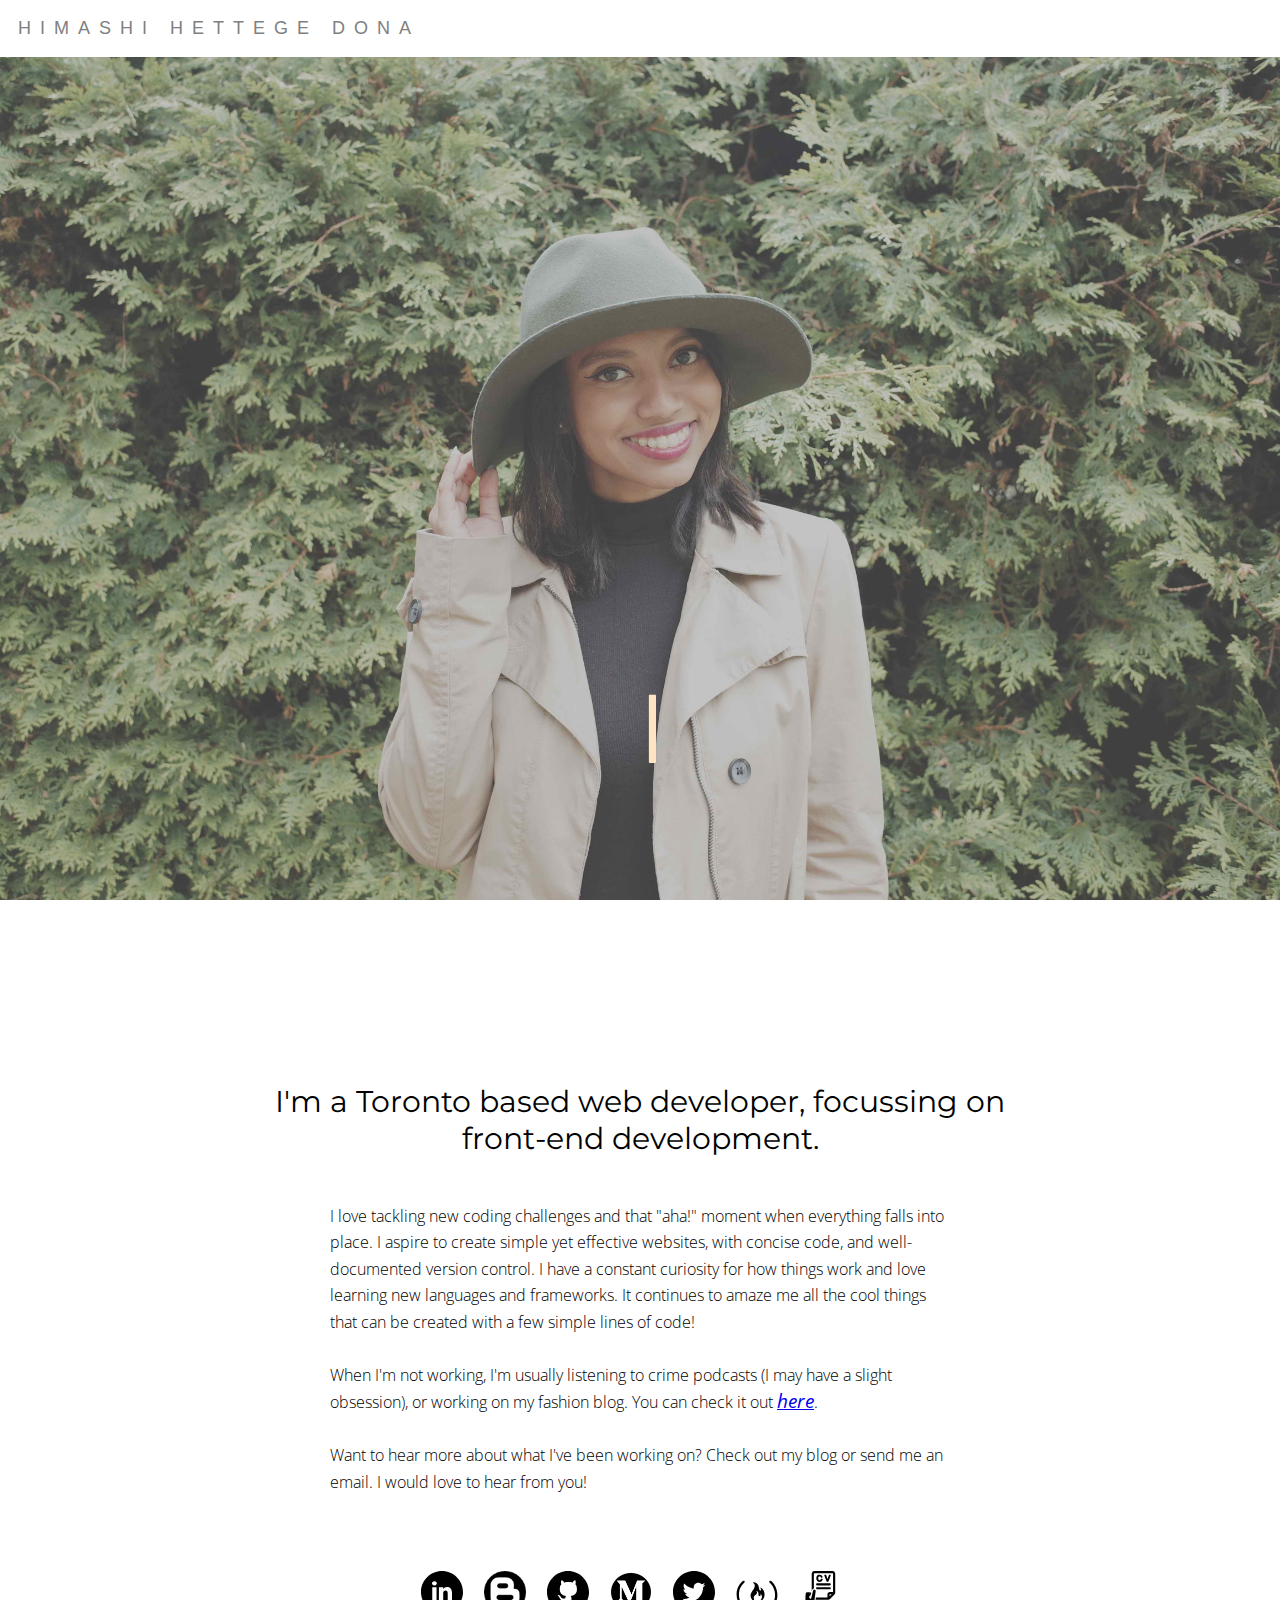
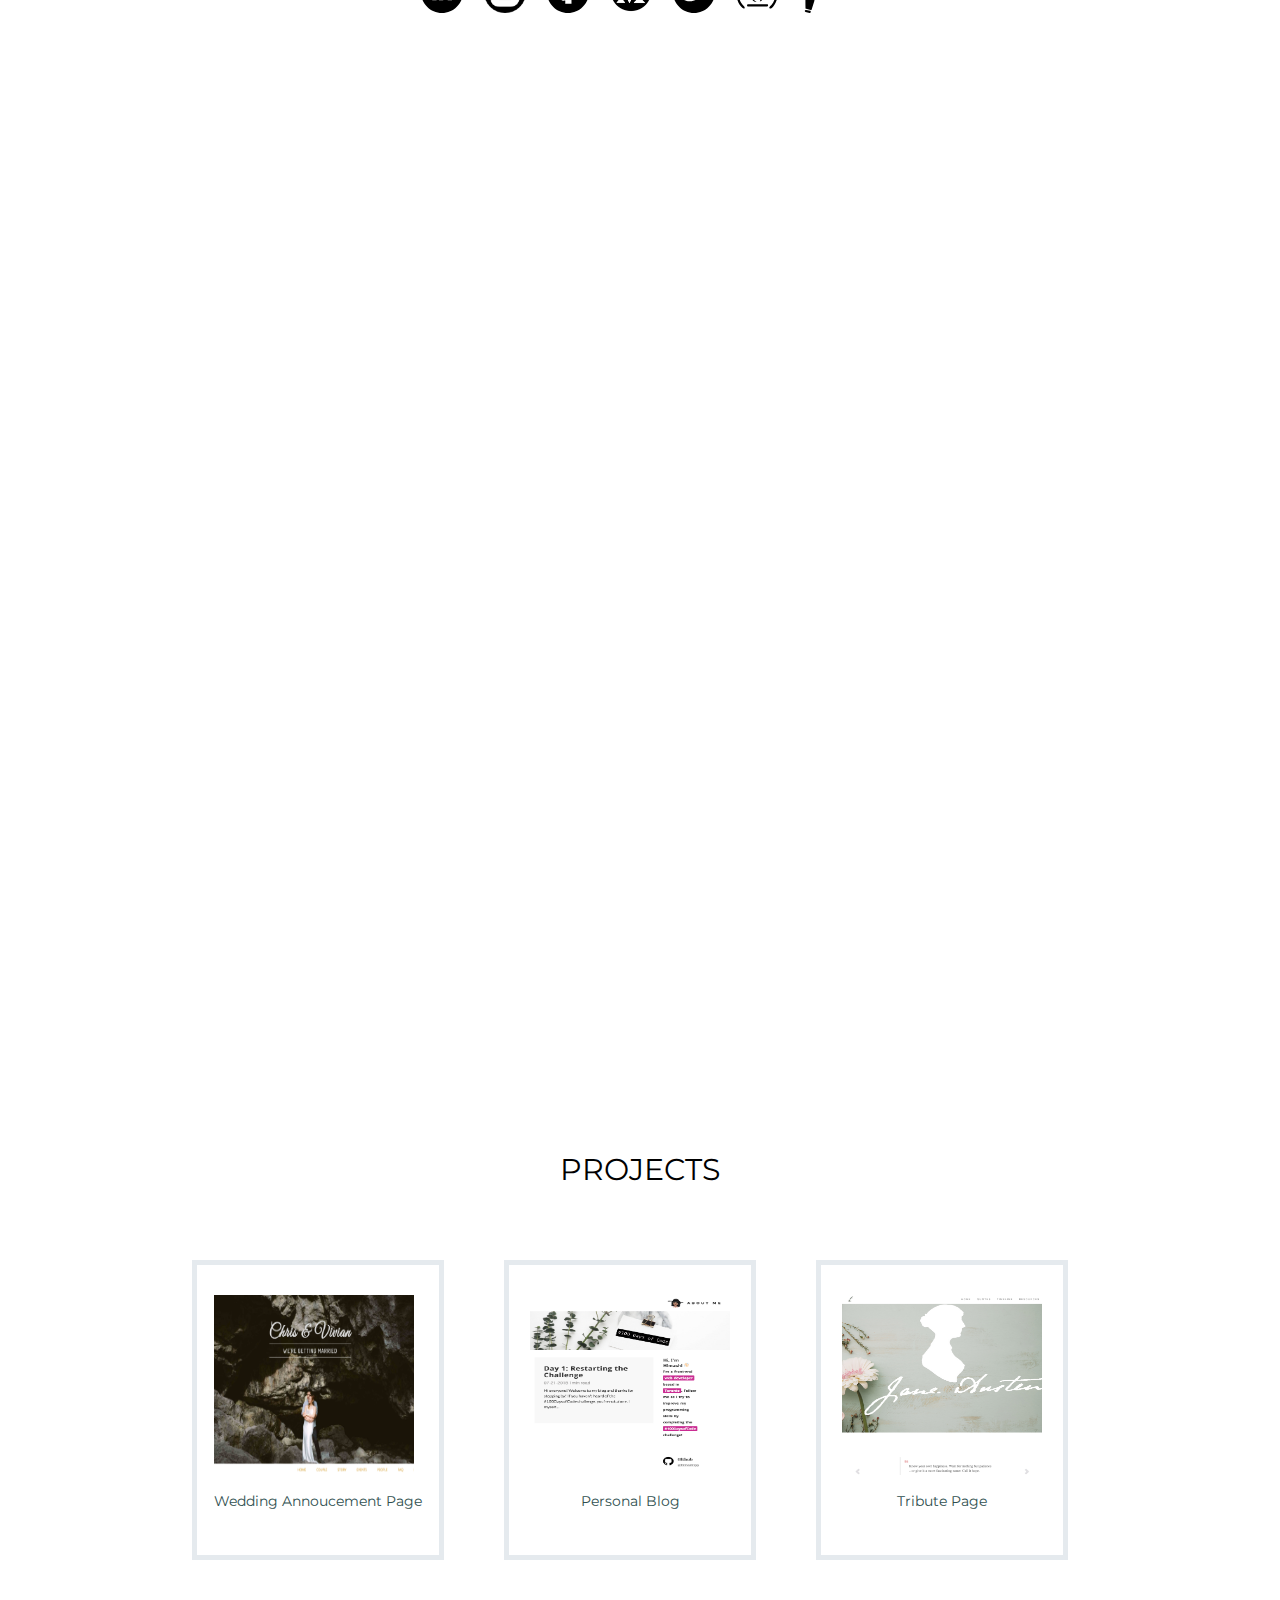
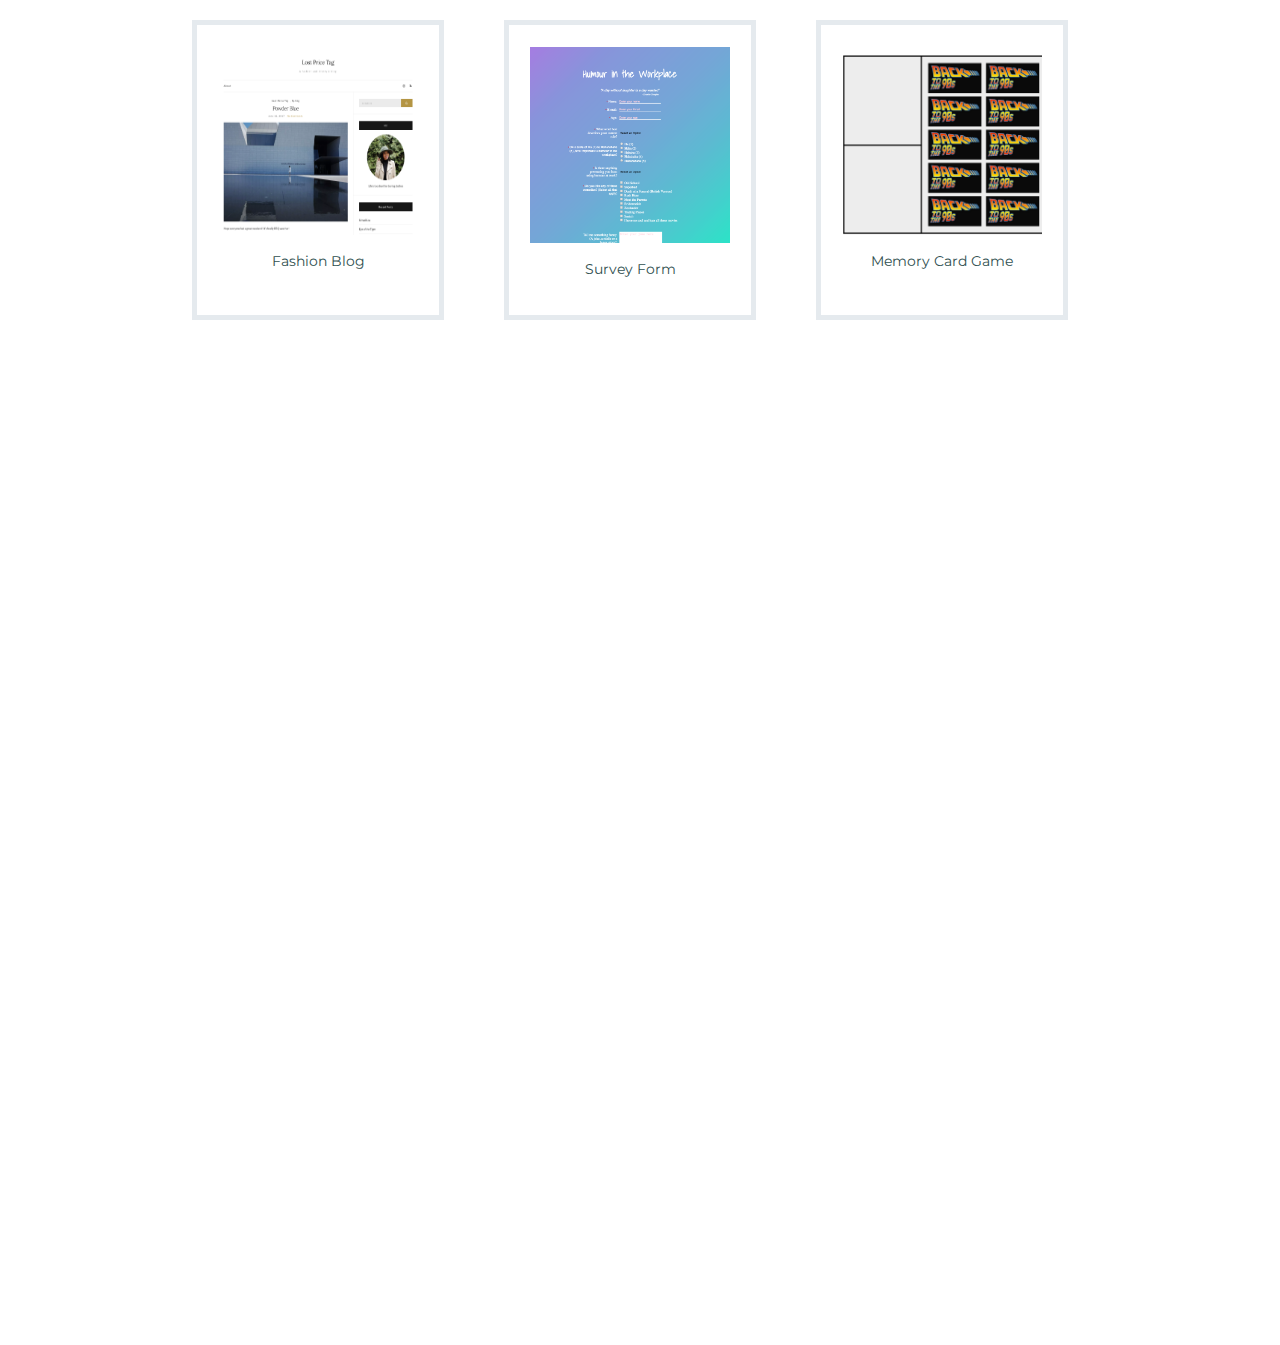
==== commit 41fcc176: "Removed typo and added new resume" ====
--- a/index.html
+++ b/index.html
@@ -30,7 +30,7 @@
             <p>I love tackling new coding challenges and that "aha!" moment when everything falls into place.
               I aspire to create simple yet effective websites, with concise code, and well-documented version control. I have a constant curiosity for how things work and love learning new languages and frameworks. It continues to amaze me all the cool things that can be created with a few simple lines of code!
 
-              <br> <br>When I'm not working, I'm usually listening to crime podcasts (I may have a slight obsession), or working on my fashion blog. You can check it out <a href="http://lostpricetag.com/">here</a>. <br> <br> Want to hear more about what I'be been working on? Check out my blog or send me an email. I would love to hear from you! </p>
+              <br> <br>When I'm not working, I'm usually listening to crime podcasts (I may have a slight obsession), or working on my fashion blog. You can check it out <a href="http://lostpricetag.com/">here</a>. <br> <br> Want to hear more about what I've been working on? Check out my blog or send me an email. I would love to hear from you! </p>
 
             <ul class="links">
                 <li>
--- a/stylesheets/styles.css
+++ b/stylesheets/styles.css
@@ -6,48 +6,40 @@
  * 2. Prevent adjustments of font size after orientation changes in
  *    IE on Windows Phone and in iOS.
  */
-/* line 12, ../sass/partials/_normalize.scss */
 html {
   line-height: 1.15;
   /* 1 */
   -ms-text-size-adjust: 100%;
   /* 2 */
   -webkit-text-size-adjust: 100%;
-  /* 2 */
-}
+  /* 2 */ }
 
 /* Sections
    ========================================================================== */
 /**
  * Remove the margin in all browsers (opinionated).
  */
-/* line 25, ../sass/partials/_normalize.scss */
 body {
-  margin: 0;
-}
+  margin: 0; }
 
 /**
  * Add the correct display in IE 9-.
  */
-/* line 33, ../sass/partials/_normalize.scss */
 article,
 aside,
 footer,
 header,
 nav,
 section {
-  display: block;
-}
+  display: block; }
 
 /**
  * Correct the font size and margin on `h1` elements within `section` and
  * `article` contexts in Chrome, Firefox, and Safari.
  */
-/* line 47, ../sass/partials/_normalize.scss */
 h1 {
   font-size: 2em;
-  margin: 0.67em 0;
-}
+  margin: 0.67em 0; }
 
 /* Grouping content
    ========================================================================== */
@@ -55,47 +47,39 @@
  * Add the correct display in IE 9-.
  * 1. Add the correct display in IE.
  */
-/* line 60, ../sass/partials/_normalize.scss */
 figcaption,
 figure,
 main {
   /* 1 */
-  display: block;
-}
+  display: block; }
 
 /**
  * Add the correct margin in IE 8.
  */
-/* line 70, ../sass/partials/_normalize.scss */
 figure {
-  margin: 1em 40px;
-}
+  margin: 1em 40px; }
 
 /**
  * 1. Add the correct box sizing in Firefox.
  * 2. Show the overflow in Edge and IE.
  */
-/* line 79, ../sass/partials/_normalize.scss */
 hr {
   box-sizing: content-box;
   /* 1 */
   height: 0;
   /* 1 */
   overflow: visible;
-  /* 2 */
-}
+  /* 2 */ }
 
 /**
  * 1. Correct the inheritance and scaling of font size in all browsers.
  * 2. Correct the odd `em` font sizing in all browsers.
  */
-/* line 90, ../sass/partials/_normalize.scss */
 pre {
   font-family: monospace, monospace;
   /* 1 */
   font-size: 1em;
-  /* 2 */
-}
+  /* 2 */ }
 
 /* Text-level semantics
    ========================================================================== */
@@ -103,143 +87,113 @@
  * 1. Remove the gray background on active links in IE 10.
  * 2. Remove gaps in links underline in iOS 8+ and Safari 8+.
  */
-/* line 103, ../sass/partials/_normalize.scss */
 a {
   background-color: transparent;
   /* 1 */
   -webkit-text-decoration-skip: objects;
-  /* 2 */
-}
+  /* 2 */ }
 
 /**
  * 1. Remove the bottom border in Chrome 57- and Firefox 39-.
  * 2. Add the correct text decoration in Chrome, Edge, IE, Opera, and Safari.
  */
-/* line 113, ../sass/partials/_normalize.scss */
 abbr[title] {
   border-bottom: none;
   /* 1 */
   text-decoration: underline;
   /* 2 */
   text-decoration: underline dotted;
-  /* 2 */
-}
+  /* 2 */ }
 
 /**
  * Prevent the duplicate application of `bolder` by the next rule in Safari 6.
  */
-/* line 123, ../sass/partials/_normalize.scss */
 b,
 strong {
-  font-weight: inherit;
-}
+  font-weight: inherit; }
 
 /**
  * Add the correct font weight in Chrome, Edge, and Safari.
  */
-/* line 132, ../sass/partials/_normalize.scss */
 b,
 strong {
-  font-weight: bolder;
-}
+  font-weight: bolder; }
 
 /**
  * 1. Correct the inheritance and scaling of font size in all browsers.
  * 2. Correct the odd `em` font sizing in all browsers.
  */
-/* line 142, ../sass/partials/_normalize.scss */
 code,
 kbd,
 samp {
   font-family: monospace, monospace;
   /* 1 */
   font-size: 1em;
-  /* 2 */
-}
+  /* 2 */ }
 
 /**
  * Add the correct font style in Android 4.3-.
  */
-/* line 153, ../sass/partials/_normalize.scss */
 dfn {
-  font-style: italic;
-}
+  font-style: italic; }
 
 /**
  * Add the correct background and color in IE 9-.
  */
-/* line 161, ../sass/partials/_normalize.scss */
 mark {
   background-color: #ff0;
-  color: #000;
-}
+  color: #000; }
 
 /**
  * Add the correct font size in all browsers.
  */
-/* line 170, ../sass/partials/_normalize.scss */
 small {
-  font-size: 80%;
-}
+  font-size: 80%; }
 
 /**
  * Prevent `sub` and `sup` elements from affecting the line height in
  * all browsers.
  */
-/* line 179, ../sass/partials/_normalize.scss */
 sub,
 sup {
   font-size: 75%;
   line-height: 0;
   position: relative;
-  vertical-align: baseline;
-}
-
-/* line 187, ../sass/partials/_normalize.scss */
+  vertical-align: baseline; }
+
 sub {
-  bottom: -0.25em;
-}
-
-/* line 191, ../sass/partials/_normalize.scss */
+  bottom: -0.25em; }
+
 sup {
-  top: -0.5em;
-}
+  top: -0.5em; }
 
 /* Embedded content
    ========================================================================== */
 /**
  * Add the correct display in IE 9-.
  */
-/* line 202, ../sass/partials/_normalize.scss */
 audio,
 video {
-  display: inline-block;
-}
+  display: inline-block; }
 
 /**
  * Add the correct display in iOS 4-7.
  */
-/* line 211, ../sass/partials/_normalize.scss */
 audio:not([controls]) {
   display: none;
-  height: 0;
-}
+  height: 0; }
 
 /**
  * Remove the border on images inside links in IE 10-.
  */
-/* line 220, ../sass/partials/_normalize.scss */
 img {
-  border-style: none;
-}
+  border-style: none; }
 
 /**
  * Hide the overflow in IE.
  */
-/* line 228, ../sass/partials/_normalize.scss */
 svg:not(:root) {
-  overflow: hidden;
-}
+  overflow: hidden; }
 
 /* Forms
    ========================================================================== */
@@ -247,7 +201,6 @@
  * 1. Change the font styles in all browsers (opinionated).
  * 2. Remove the margin in Firefox and Safari.
  */
-/* line 240, ../sass/partials/_normalize.scss */
 button,
 input,
 optgroup,
@@ -260,75 +213,62 @@
   line-height: 1.15;
   /* 1 */
   margin: 0;
-  /* 2 */
-}
+  /* 2 */ }
 
 /**
  * Show the overflow in IE.
  * 1. Show the overflow in Edge.
  */
-/* line 256, ../sass/partials/_normalize.scss */
 button,
 input {
   /* 1 */
-  overflow: visible;
-}
+  overflow: visible; }
 
 /**
  * Remove the inheritance of text transform in Edge, Firefox, and IE.
  * 1. Remove the inheritance of text transform in Firefox.
  */
-/* line 266, ../sass/partials/_normalize.scss */
 button,
 select {
   /* 1 */
-  text-transform: none;
-}
+  text-transform: none; }
 
 /**
  * 1. Prevent a WebKit bug where (2) destroys native `audio` and `video`
  *    controls in Android 4.
  * 2. Correct the inability to style clickable types in iOS and Safari.
  */
-/* line 277, ../sass/partials/_normalize.scss */
 button,
 html [type="button"],
 [type="reset"],
 [type="submit"] {
   -webkit-appearance: button;
-  /* 2 */
-}
+  /* 2 */ }
 
 /**
  * Remove the inner border and padding in Firefox.
  */
-/* line 288, ../sass/partials/_normalize.scss */
 button::-moz-focus-inner,
 [type="button"]::-moz-focus-inner,
 [type="reset"]::-moz-focus-inner,
 [type="submit"]::-moz-focus-inner {
   border-style: none;
-  padding: 0;
-}
+  padding: 0; }
 
 /**
  * Restore the focus styles unset by the previous rule.
  */
-/* line 300, ../sass/partials/_normalize.scss */
 button:-moz-focusring,
 [type="button"]:-moz-focusring,
 [type="reset"]:-moz-focusring,
 [type="submit"]:-moz-focusring {
-  outline: 1px dotted ButtonText;
-}
+  outline: 1px dotted ButtonText; }
 
 /**
  * Correct the padding in Firefox.
  */
-/* line 311, ../sass/partials/_normalize.scss */
 fieldset {
-  padding: 0.35em 0.75em 0.625em;
-}
+  padding: 0.35em 0.75em 0.625em; }
 
 /**
  * 1. Correct the text wrapping in Edge and IE.
@@ -336,7 +276,6 @@
  * 3. Remove the padding so developers are not caught out when they zero out
  *    `fieldset` elements in all browsers.
  */
-/* line 322, ../sass/partials/_normalize.scss */
 legend {
   box-sizing: border-box;
   /* 1 */
@@ -349,83 +288,68 @@
   padding: 0;
   /* 3 */
   white-space: normal;
-  /* 1 */
-}
+  /* 1 */ }
 
 /**
  * 1. Add the correct display in IE 9-.
  * 2. Add the correct vertical alignment in Chrome, Firefox, and Opera.
  */
-/* line 336, ../sass/partials/_normalize.scss */
 progress {
   display: inline-block;
   /* 1 */
   vertical-align: baseline;
-  /* 2 */
-}
+  /* 2 */ }
 
 /**
  * Remove the default vertical scrollbar in IE.
  */
-/* line 345, ../sass/partials/_normalize.scss */
 textarea {
-  overflow: auto;
-}
+  overflow: auto; }
 
 /**
  * 1. Add the correct box sizing in IE 10-.
  * 2. Remove the padding in IE 10-.
  */
-/* line 354, ../sass/partials/_normalize.scss */
 [type="checkbox"],
 [type="radio"] {
   box-sizing: border-box;
   /* 1 */
   padding: 0;
-  /* 2 */
-}
+  /* 2 */ }
 
 /**
  * Correct the cursor style of increment and decrement buttons in Chrome.
  */
-/* line 364, ../sass/partials/_normalize.scss */
 [type="number"]::-webkit-inner-spin-button,
 [type="number"]::-webkit-outer-spin-button {
-  height: auto;
-}
+  height: auto; }
 
 /**
  * 1. Correct the odd appearance in Chrome and Safari.
  * 2. Correct the outline style in Safari.
  */
-/* line 374, ../sass/partials/_normalize.scss */
 [type="search"] {
   -webkit-appearance: textfield;
   /* 1 */
   outline-offset: -2px;
-  /* 2 */
-}
+  /* 2 */ }
 
 /**
  * Remove the inner padding and cancel buttons in Chrome and Safari on macOS.
  */
-/* line 383, ../sass/partials/_normalize.scss */
 [type="search"]::-webkit-search-cancel-button,
 [type="search"]::-webkit-search-decoration {
-  -webkit-appearance: none;
-}
+  -webkit-appearance: none; }
 
 /**
  * 1. Correct the inability to style clickable types in iOS and Safari.
  * 2. Change font properties to `inherit` in Safari.
  */
-/* line 393, ../sass/partials/_normalize.scss */
 ::-webkit-file-upload-button {
   -webkit-appearance: button;
   /* 1 */
   font: inherit;
-  /* 2 */
-}
+  /* 2 */ }
 
 /* Interactive
    ========================================================================== */
@@ -433,466 +357,296 @@
  * Add the correct display in IE 9-.
  * 1. Add the correct display in Edge, IE, and Firefox.
  */
-/* line 406, ../sass/partials/_normalize.scss */
 details,
 menu {
-  display: block;
-}
+  display: block; }
 
 /*
  * Add the correct display in all browsers.
  */
-/* line 415, ../sass/partials/_normalize.scss */
 summary {
-  display: list-item;
-}
+  display: list-item; }
 
 /* Scripting
    ========================================================================== */
 /**
  * Add the correct display in IE 9-.
  */
-/* line 426, ../sass/partials/_normalize.scss */
 canvas {
-  display: inline-block;
-}
+  display: inline-block; }
 
 /**
  * Add the correct display in IE.
  */
-/* line 434, ../sass/partials/_normalize.scss */
 template {
-  display: none;
-}
+  display: none; }
 
 /* Hidden
    ========================================================================== */
 /**
  * Add the correct display in IE 10-.
  */
-/* line 445, ../sass/partials/_normalize.scss */
 [hidden] {
-  display: none;
-}
-
-/* line 1, ../sass/partials/_base.scss */
+  display: none; }
+
 * {
   -webkit-box-sizing: border-box;
   -moz-box-sizing: border-box;
-  box-sizing: border-box;
-}
+  box-sizing: border-box; }
 
 @supports (-webkit-overflow-scrolling: touch) {
-  /* line 5, ../sass/partials/_media-queries.scss */
   .section-with-image {
-    background-attachment: initial !important;
-  }
-}
+    background-attachment: initial !important; } }
 @supports not (-webkit-overflow-scrolling: touch) {
   /* CSS for other than iOS devices */
-  /* line 13, ../sass/partials/_media-queries.scss */
   .section-with-image {
-    background-attachment: fixed !important;
-  }
-}
-/* line 9, ../sass/styles.scss */
+    background-attachment: fixed !important; } }
 body {
-  font-size: 12px;
-}
-
-/* line 14, ../sass/styles.scss */
+  font-size: 12px; }
+
 header p {
   font: 1.5em Source Sans Pro, sans-serif;
   padding-left: 1em;
   letter-spacing: 0.5em;
   font-weight: 100;
   text-transform: uppercase;
-  color: gray;
-}
-@media only screen and (max-width: 519px) and (orientation: portrait) {
-  /* line 14, ../sass/styles.scss */
-  header p {
-    font-size: 1.3em;
-    letter-spacing: 0.4em;
-  }
-}
-@media only screen and (max-width: 768px) and (min-width: 520px) and (orientation: portrait) {
-  /* line 14, ../sass/styles.scss */
-  header p {
-    font-size: 1.6em;
-    letter-spacing: 0.4em;
-  }
-}
-@media only screen and (max-width: 768px) and (min-width: 520px) and (orientation: landscape) {
-  /* line 14, ../sass/styles.scss */
-  header p {
-    font-size: 1.5em;
-  }
-}
-
-/* line 39, ../sass/styles.scss */
+  color: gray; }
+  @media only screen and (max-width: 519px) and (orientation: portrait) {
+    header p {
+      font-size: 1.3em;
+      letter-spacing: 0.4em; } }
+  @media only screen and (max-width: 768px) and (min-width: 520px) and (orientation: portrait) {
+    header p {
+      font-size: 1.6em;
+      letter-spacing: 0.4em; } }
+  @media only screen and (max-width: 768px) and (min-width: 520px) and (orientation: landscape) {
+    header p {
+      font-size: 1.5em; } }
+
 .section-with-image {
   height: 100vh;
   background-size: cover;
   background-attachment: fixed;
-  background-position: center center;
-}
-@media only screen and (max-width: 519px) and (orientation: portrait) {
-  /* line 39, ../sass/styles.scss */
-  .section-with-image {
-    background-attachment: initial !important;
-  }
-}
-/* line 44, ../sass/styles.scss */
-.section-with-image .greeting-container {
-  height: 100vh;
-  width: 100%;
-  display: flex;
-  justify-content: center;
-  align-items: center;
-}
-/* line 52, ../sass/styles.scss */
-.section-with-image #greeting, .section-with-image .type-cursor {
-  font: 5.5em Numans, sans-serif;
-  color: #fff;
-  text-transform: uppercase;
-  margin: 0;
-  padding-top: 3em;
-  text-align: center;
-  font-size: 6.6em;
-  padding-top: 5.5em;
-}
-@media only screen and (max-width: 519px) and (orientation: portrait) {
-  /* line 52, ../sass/styles.scss */
+  background-position: center center; }
+  @media only screen and (max-width: 519px) and (orientation: portrait) {
+    .section-with-image {
+      background-attachment: initial !important; } }
+  .section-with-image .greeting-container {
+    height: 100vh;
+    width: 100%;
+    display: flex;
+    justify-content: center;
+    align-items: center; }
   .section-with-image #greeting, .section-with-image .type-cursor {
-    font-size: 4em;
-    padding-top: 9em;
-  }
-}
-@media only screen and (max-width: 768px) and (min-width: 520px) and (orientation: portrait) {
-  /* line 52, ../sass/styles.scss */
-  .section-with-image #greeting, .section-with-image .type-cursor {
-    padding-top: 5.5em;
-  }
-}
-@media only screen and (max-width: 768px) and (min-width: 520px) and (orientation: landscape) {
-  /* line 52, ../sass/styles.scss */
-  .section-with-image #greeting, .section-with-image .type-cursor {
-    font-size: 3.5em;
-    padding-top: 5em;
-  }
-}
-/* line 72, ../sass/styles.scss */
-.section-with-image #greeting {
-  font-weight: bold;
-}
-/* line 76, ../sass/styles.scss */
-.section-with-image .type-cursor {
-  font-weight: 100;
-}
-/* line 81, ../sass/styles.scss */
-.section-with-image .type-cursor {
-  animation: blinker 0.5s linear infinite;
-  color: bisque;
-}
-@media only screen and (max-width: 519px) and (orientation: portrait) {
-  /* line 81, ../sass/styles.scss */
+    font: 5.5em Numans, sans-serif;
+    color: #fff;
+    text-transform: uppercase;
+    margin: 0;
+    padding-top: 3em;
+    text-align: center;
+    font-size: 6.6em;
+    padding-top: 5.5em; }
+    @media only screen and (max-width: 519px) and (orientation: portrait) {
+      .section-with-image #greeting, .section-with-image .type-cursor {
+        font-size: 4em;
+        padding-top: 9em; } }
+    @media only screen and (max-width: 768px) and (min-width: 520px) and (orientation: portrait) {
+      .section-with-image #greeting, .section-with-image .type-cursor {
+        padding-top: 5.5em; } }
+    @media only screen and (max-width: 768px) and (min-width: 520px) and (orientation: landscape) {
+      .section-with-image #greeting, .section-with-image .type-cursor {
+        font-size: 3.5em;
+        padding-top: 5em; } }
+  .section-with-image #greeting {
+    font-weight: bold; }
   .section-with-image .type-cursor {
-    display: none;
-  }
-}
-@media only screen and (max-width: 768px) and (min-width: 520px) and (orientation: portrait) {
-  /* line 81, ../sass/styles.scss */
+    font-weight: 100; }
   .section-with-image .type-cursor {
-    display: none;
-  }
-}
+    animation: blinker 0.5s linear infinite;
+    color: bisque; }
+    @media only screen and (max-width: 519px) and (orientation: portrait) {
+      .section-with-image .type-cursor {
+        display: none; } }
+    @media only screen and (max-width: 768px) and (min-width: 520px) and (orientation: portrait) {
+      .section-with-image .type-cursor {
+        display: none; } }
 
 @keyframes blinker {
   50% {
-    opacity: 0;
-  }
-}
-/* line 101, ../sass/styles.scss */
+    opacity: 0; } }
 .sect1 {
-  background-image: url("../images/image-himashi-sized.jpg");
-}
-
-/* line 105, ../sass/styles.scss */
+  background-image: url("../images/image-himashi-sized.jpg"); }
+
 .sub-section {
   background-color: #fff;
-  padding: 8em;
-}
-@media only screen and (max-width: 519px) and (orientation: portrait) {
-  /* line 105, ../sass/styles.scss */
-  .sub-section {
-    padding: 4em;
-  }
-}
-@media only screen and (max-width: 768px) and (min-width: 520px) and (orientation: portrait) {
-  /* line 105, ../sass/styles.scss */
-  .sub-section {
-    padding: 6em;
-  }
-}
-@media only screen and (max-width: 768px) and (min-width: 520px) and (orientation: landscape) {
-  /* line 105, ../sass/styles.scss */
-  .sub-section {
-    padding: 4em;
-  }
-}
-/* line 120, ../sass/styles.scss */
-.sub-section h3 {
-  font: 2.5em Montserrat, sans-serif;
-  text-align: center;
-}
-@media only screen and (max-width: 519px) and (orientation: portrait) {
-  /* line 120, ../sass/styles.scss */
+  padding: 8em; }
+  @media only screen and (max-width: 519px) and (orientation: portrait) {
+    .sub-section {
+      padding: 4em; } }
+  @media only screen and (max-width: 768px) and (min-width: 520px) and (orientation: portrait) {
+    .sub-section {
+      padding: 6em; } }
+  @media only screen and (max-width: 768px) and (min-width: 520px) and (orientation: landscape) {
+    .sub-section {
+      padding: 4em; } }
   .sub-section h3 {
-    font-size: 1.4em;
-    font-weight: bold;
-  }
-}
-@media only screen and (max-width: 768px) and (min-width: 520px) and (orientation: portrait) {
-  /* line 120, ../sass/styles.scss */
-  .sub-section h3 {
-    font-size: 1.9em;
-    font-weight: bold;
-  }
-}
-@media only screen and (max-width: 519px) and (orientation: portrait) {
-  /* line 133, ../sass/styles.scss */
-  .sub-section h3 br {
-    dsplay: none;
-  }
-}
-@media only screen and (max-width: 768px) and (min-width: 520px) and (orientation: portrait) {
-  /* line 133, ../sass/styles.scss */
-  .sub-section h3 br {
-    display: none;
-  }
-}
-@media only screen and (max-width: 768px) and (min-width: 520px) and (orientation: landscape) {
-  /* line 133, ../sass/styles.scss */
-  .sub-section h3 br {
-    display: none;
-  }
-}
-/* line 149, ../sass/styles.scss */
-.sub-section p {
-  font-family: 'Open Sans', sans-serif;
-  font-weight: 100;
-  font-size: 1.3em;
-  padding-top: 1em;
-  padding-left: 15em;
-  padding-right: 15em;
-  line-height: 1.7em;
-}
-@media only screen and (max-width: 768px) and (min-width: 520px) and (orientation: portrait) {
-  /* line 149, ../sass/styles.scss */
+    font: 2.5em Montserrat, sans-serif;
+    text-align: center; }
+    @media only screen and (max-width: 519px) and (orientation: portrait) {
+      .sub-section h3 {
+        font-size: 1.4em;
+        font-weight: bold; } }
+    @media only screen and (max-width: 768px) and (min-width: 520px) and (orientation: portrait) {
+      .sub-section h3 {
+        font-size: 1.9em;
+        font-weight: bold; } }
+    @media only screen and (max-width: 519px) and (orientation: portrait) {
+      .sub-section h3 br {
+        dsplay: none; } }
+    @media only screen and (max-width: 768px) and (min-width: 520px) and (orientation: portrait) {
+      .sub-section h3 br {
+        display: none; } }
+    @media only screen and (max-width: 768px) and (min-width: 520px) and (orientation: landscape) {
+      .sub-section h3 br {
+        display: none; } }
   .sub-section p {
-    padding-left: 3em;
-    padding-right: 3em;
-  }
-}
-@media only screen and (max-width: 519px) and (orientation: portrait) {
-  /* line 149, ../sass/styles.scss */
-  .sub-section p {
-    padding-left: 0.3em;
-    padding-right: 0.3em;
-  }
-}
-/* line 162, ../sass/styles.scss */
-.sub-section p a {
-  font-weight: bolder;
-  font-style: oblique;
-  font-size: 1.2em;
-}
-/* line 169, ../sass/styles.scss */
-.sub-section .links {
-  list-style-type: none;
-  text-align: center;
-  padding-top: 5em;
-  padding-left: 0;
-}
-/* line 175, ../sass/styles.scss */
-.sub-section .links li {
-  display: inline;
-}
-/* line 180, ../sass/styles.scss */
-.sub-section .logos {
-  width: 5em;
-  padding-right: 1.5em;
-}
-
-/* line 186, ../sass/styles.scss */
+    font-family: 'Open Sans', sans-serif;
+    font-weight: 100;
+    font-size: 1.3em;
+    padding-top: 1em;
+    padding-left: 15em;
+    padding-right: 15em;
+    line-height: 1.7em; }
+    @media only screen and (max-width: 768px) and (min-width: 520px) and (orientation: portrait) {
+      .sub-section p {
+        padding-left: 3em;
+        padding-right: 3em; } }
+    @media only screen and (max-width: 519px) and (orientation: portrait) {
+      .sub-section p {
+        padding-left: 0.3em;
+        padding-right: 0.3em; } }
+    .sub-section p a {
+      font-weight: bolder;
+      font-style: oblique;
+      font-size: 1.2em; }
+  .sub-section .links {
+    list-style-type: none;
+    text-align: center;
+    padding-top: 5em;
+    padding-left: 0; }
+    .sub-section .links li {
+      display: inline; }
+  .sub-section .logos {
+    width: 5em;
+    padding-right: 1.5em; }
+
 .computer-image {
-  background-image: url("../images/passion.jpg");
-}
-@media only screen and (max-width: 519px) and (orientation: portrait) {
-  /* line 186, ../sass/styles.scss */
-  .computer-image {
-    background-image: url("../images/passion-phone.jpg");
-  }
-}
-@media only screen and (max-width: 768px) and (min-width: 520px) and (orientation: portrait) {
-  /* line 186, ../sass/styles.scss */
-  .computer-image {
-    background-image: url("../images/passion-ipad.jpg");
-  }
-}
-
-/* line 198, ../sass/styles.scss */
+  background-image: url("../images/passion.jpg"); }
+  @media only screen and (max-width: 519px) and (orientation: portrait) {
+    .computer-image {
+      background-image: url("../images/passion-phone.jpg"); } }
+  @media only screen and (max-width: 768px) and (min-width: 520px) and (orientation: portrait) {
+    .computer-image {
+      background-image: url("../images/passion-ipad.jpg"); } }
+
 .projects-section {
   height: 85em;
   background-color: #fff;
-  padding: 8em;
-}
-@media only screen and (max-width: 768px) and (min-width: 520px) and (orientation: portrait) {
-  /* line 198, ../sass/styles.scss */
-  .projects-section {
-    height: 200em;
-  }
-}
-@media only screen and (max-width: 519px) and (orientation: portrait) {
-  /* line 198, ../sass/styles.scss */
-  .projects-section {
-    height: 200em;
-  }
-}
-/* line 211, ../sass/styles.scss */
-.projects-section h3 {
-  font: 2.5em Montserrat, sans-serif;
-  text-align: center;
-  text-transform: uppercase;
-}
-/* line 216, ../sass/styles.scss */
-.projects-section ul {
-  display: flex;
-  flex-wrap: wrap;
-  list-style: none;
-  margin-top: 6em;
-  justify-content: center;
-}
-/* line 223, ../sass/styles.scss */
-.projects-section ul li {
-  padding-right: 5em;
-  padding-bottom: 5em;
-}
-/* line 229, ../sass/styles.scss */
-.projects-section a {
-  text-decoration: none;
-}
-/* line 233, ../sass/styles.scss */
-.projects-section .project-tile {
-  width: 21em;
-  height: 25em;
-  display: flex;
-  align-items: center;
-  justify-content: center;
-  border: 5px solid;
-  border-color: #e5eaee;
-}
-/* line 243, ../sass/styles.scss */
-.projects-section .project-tile p {
-  text-align: center;
-  font-size: 1.2em;
-  color: darkslategray;
-}
-/* line 249, ../sass/styles.scss */
-.projects-section .project-tile p:hover {
-  color: forestgreen;
-}
-
-/* line 255, ../sass/styles.scss */
+  padding: 8em; }
+  @media only screen and (max-width: 768px) and (min-width: 520px) and (orientation: portrait) {
+    .projects-section {
+      height: 200em; } }
+  @media only screen and (max-width: 519px) and (orientation: portrait) {
+    .projects-section {
+      height: 200em; } }
+  .projects-section h3 {
+    font: 2.5em Montserrat, sans-serif;
+    text-align: center;
+    text-transform: uppercase; }
+  .projects-section ul {
+    display: flex;
+    flex-wrap: wrap;
+    list-style: none;
+    margin-top: 6em;
+    justify-content: center; }
+    .projects-section ul li {
+      padding-right: 5em;
+      padding-bottom: 5em; }
+  .projects-section a {
+    text-decoration: none; }
+  .projects-section .project-tile {
+    width: 21em;
+    height: 25em;
+    display: flex;
+    align-items: center;
+    justify-content: center;
+    border: 5px solid;
+    border-color: #e5eaee; }
+    .projects-section .project-tile p {
+      font-family: 'Montserrat', sans-serif;
+      text-align: center;
+      font-size: 1.2em;
+      color: darkslategray; }
+    .projects-section .project-tile p:hover {
+      color: forestgreen; }
+
 .sect2 {
-  background-image: url("../images/image-workdesk.jpg");
-}
-@media only screen and (max-width: 519px) and (orientation: portrait) {
-  /* line 255, ../sass/styles.scss */
-  .sect2 {
-    background-image: url("../images/image-workdesk-phone.jpg");
-  }
-}
-@media only screen and (max-width: 768px) and (min-width: 520px) and (orientation: portrait) {
-  /* line 255, ../sass/styles.scss */
-  .sect2 {
-    background-image: url("../images/image-workdesk-ipad.jpg");
-  }
-}
-/* line 266, ../sass/styles.scss */
-.sect2 h1 {
-  font: 5.5em Numans, sans-serif;
-  color: #fff;
-  text-transform: uppercase;
-  margin: 0;
-  padding-top: 3em;
-  text-align: center;
-}
-@media only screen and (max-width: 519px) and (orientation: portrait) {
-  /* line 266, ../sass/styles.scss */
+  background-image: url("../images/image-workdesk.jpg"); }
+  @media only screen and (max-width: 519px) and (orientation: portrait) {
+    .sect2 {
+      background-image: url("../images/image-workdesk-phone.jpg"); } }
+  @media only screen and (max-width: 768px) and (min-width: 520px) and (orientation: portrait) {
+    .sect2 {
+      background-image: url("../images/image-workdesk-ipad.jpg"); } }
   .sect2 h1 {
-    font-size: 2.4em;
-    padding-top: 5.5em;
-  }
-}
-@media only screen and (max-width: 768px) and (min-width: 520px) and (orientation: portrait) {
-  /* line 266, ../sass/styles.scss */
-  .sect2 h1 {
-    font-size: 3.6em;
-    padding-top: 5em;
-  }
-}
-@media only screen and (max-width: 768px) and (min-width: 520px) and (orientation: landscape) {
-  /* line 266, ../sass/styles.scss */
-  .sect2 h1 {
-    font-size: 3em;
-    padding-top: 2em;
-  }
-}
-/* line 285, ../sass/styles.scss */
-.sect2 #email-address {
-  margin: 1.5em 0 0 0;
-  text-align: center;
-}
-/* line 289, ../sass/styles.scss */
-.sect2 #email-address a {
-  color: #fff;
-  font-size: 2em;
-  text-align: center;
-}
-@media only screen and (max-width: 519px) and (orientation: portrait) {
-  /* line 289, ../sass/styles.scss */
-  .sect2 #email-address a {
-    font-size: 1.7em;
-  }
-}
-/* line 298, ../sass/styles.scss */
-.sect2 #email-address a a:hover, .sect2 #email-address a a:active {
-  color: #822034;
-}
-
-/* line 305, ../sass/styles.scss */
+    font: 5.5em Numans, sans-serif;
+    color: #fff;
+    text-transform: uppercase;
+    margin: 0;
+    padding-top: 3em;
+    text-align: center; }
+    @media only screen and (max-width: 519px) and (orientation: portrait) {
+      .sect2 h1 {
+        font-size: 2.4em;
+        padding-top: 5.5em; } }
+    @media only screen and (max-width: 768px) and (min-width: 520px) and (orientation: portrait) {
+      .sect2 h1 {
+        font-size: 3.6em;
+        padding-top: 5em; } }
+    @media only screen and (max-width: 768px) and (min-width: 520px) and (orientation: landscape) {
+      .sect2 h1 {
+        font-size: 3em;
+        padding-top: 2em; } }
+  .sect2 #email-address {
+    margin: 1.5em 0 0 0;
+    text-align: center; }
+    .sect2 #email-address a {
+      color: #fff;
+      font-size: 2em;
+      text-align: center; }
+      @media only screen and (max-width: 519px) and (orientation: portrait) {
+        .sect2 #email-address a {
+          font-size: 1.7em; } }
+      .sect2 #email-address a a:hover, .sect2 #email-address a a:active {
+        color: #822034; }
+
 .back-to-top {
   display: flex;
   justify-content: center;
   position: relative;
-  top: 45%;
-}
-/* line 310, ../sass/styles.scss */
-.back-to-top .scroll-to-top {
-  background: none;
-  border: none;
-  margin: 0;
-  padding: 0;
-  outline: none;
-  font-size: 1.2em;
-  color: #fff;
-  text-transform: uppercase;
-  text-decoration: underline;
-  cursor: pointer;
-}
-/* line 318, ../sass/styles.scss */
-.back-to-top .scroll-to-top .scroll-to-top:hover {
-  color: #822034;
-}
+  top: 45%; }
+  .back-to-top .scroll-to-top {
+    background: none;
+    border: none;
+    margin: 0;
+    padding: 0;
+    outline: none;
+    font-size: 1.2em;
+    color: #fff;
+    text-transform: uppercase;
+    text-decoration: underline;
+    cursor: pointer; }
+    .back-to-top .scroll-to-top .scroll-to-top:hover {
+      color: #822034; }
+
+/*# sourceMappingURL=styles.css.map */
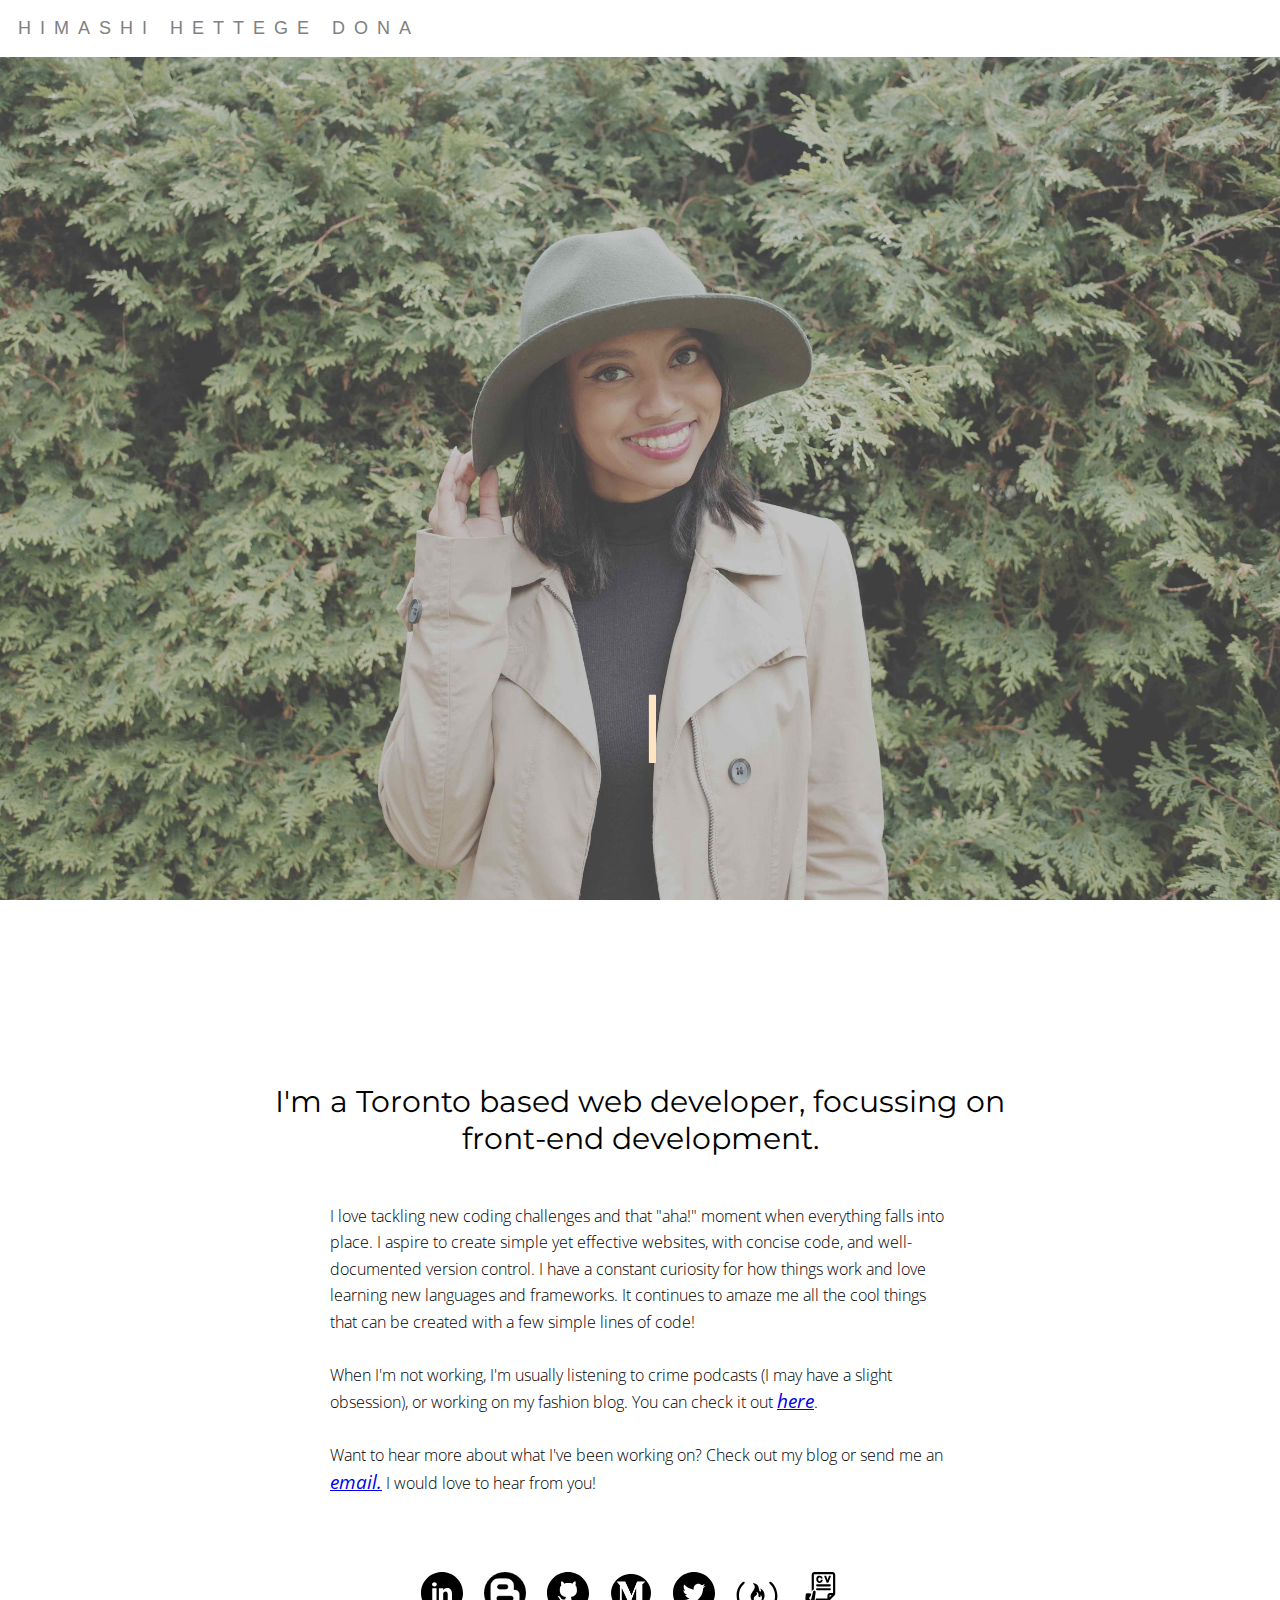
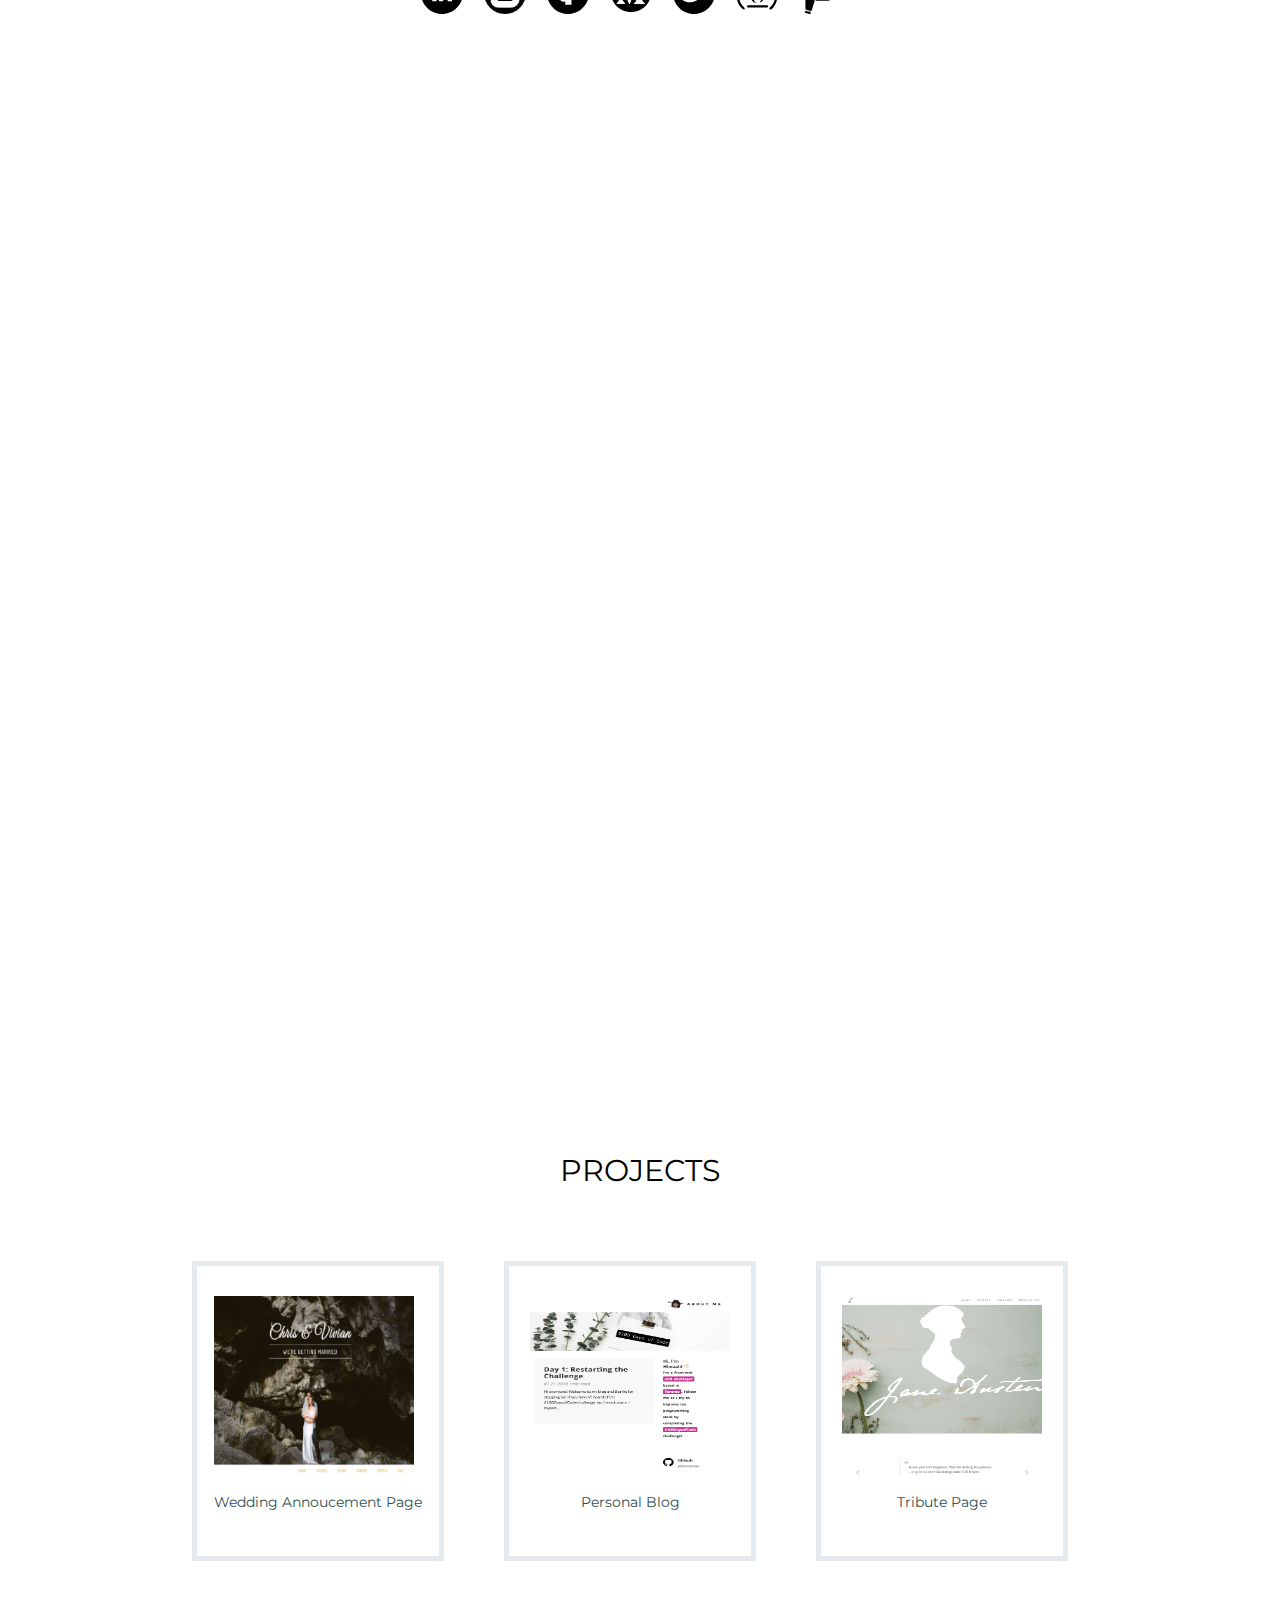
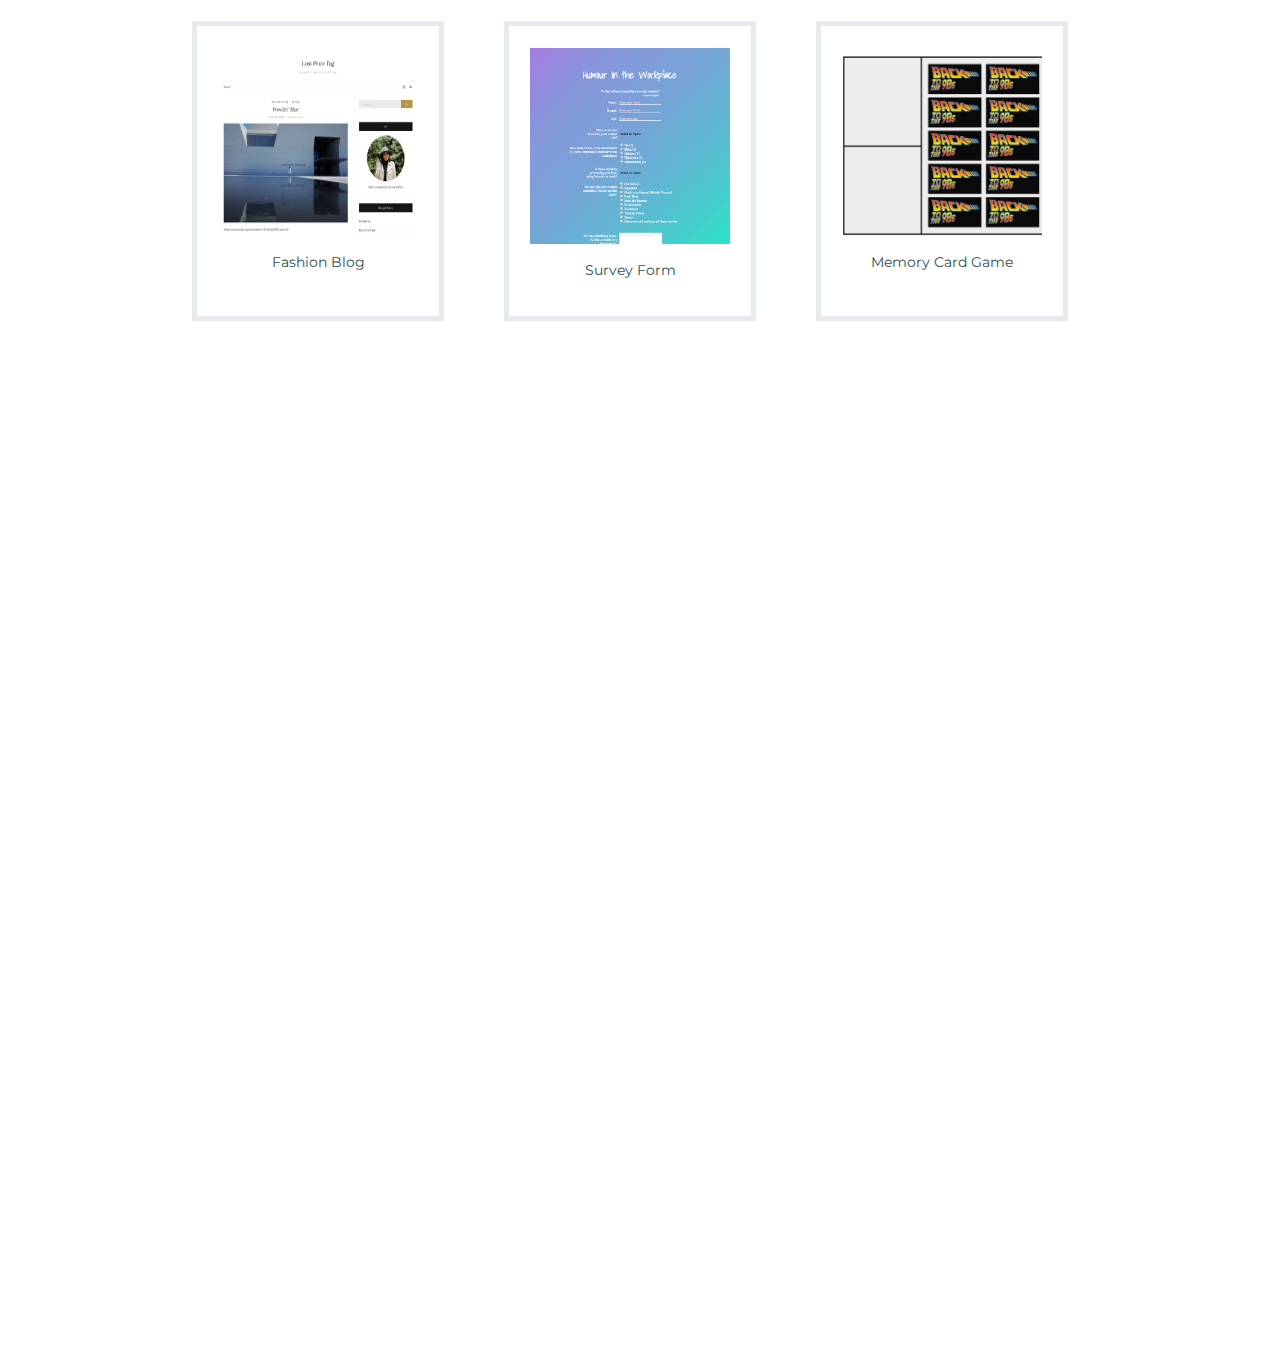
==== commit 8919212b: "Added email link" ====
--- a/index.html
+++ b/index.html
@@ -30,7 +30,7 @@
             <p>I love tackling new coding challenges and that "aha!" moment when everything falls into place.
               I aspire to create simple yet effective websites, with concise code, and well-documented version control. I have a constant curiosity for how things work and love learning new languages and frameworks. It continues to amaze me all the cool things that can be created with a few simple lines of code!
 
-              <br> <br>When I'm not working, I'm usually listening to crime podcasts (I may have a slight obsession), or working on my fashion blog. You can check it out <a href="http://lostpricetag.com/">here</a>. <br> <br> Want to hear more about what I've been working on? Check out my blog or send me an email. I would love to hear from you! </p>
+              <br> <br>When I'm not working, I'm usually listening to crime podcasts (I may have a slight obsession), or working on my fashion blog. You can check it out <a href="http://lostpricetag.com/">here</a>. <br> <br> Want to hear more about what I've been working on? Check out my blog or send me an <a href="mailto:himashi.hettegedona@icloud.com" target="_top">email.</a> I would love to hear from you! </p>
 
             <ul class="links">
                 <li>
@@ -140,7 +140,7 @@
     <div class="section-with-image sect2">
         <h1> Let's Work Together! </h1>
         <p id="email-address">
-            <a href="mailto:himashi99@gmail.com" target="_top">Contact Me</a>
+            <a href="mailto:himashi.hettegedona@icloud.com" target="_top">Contact Me</a>
         </p>
         <div class="back-to-top">
             <button class="scroll-to-top" id="scrollup" type="button"> Back to Top </button>
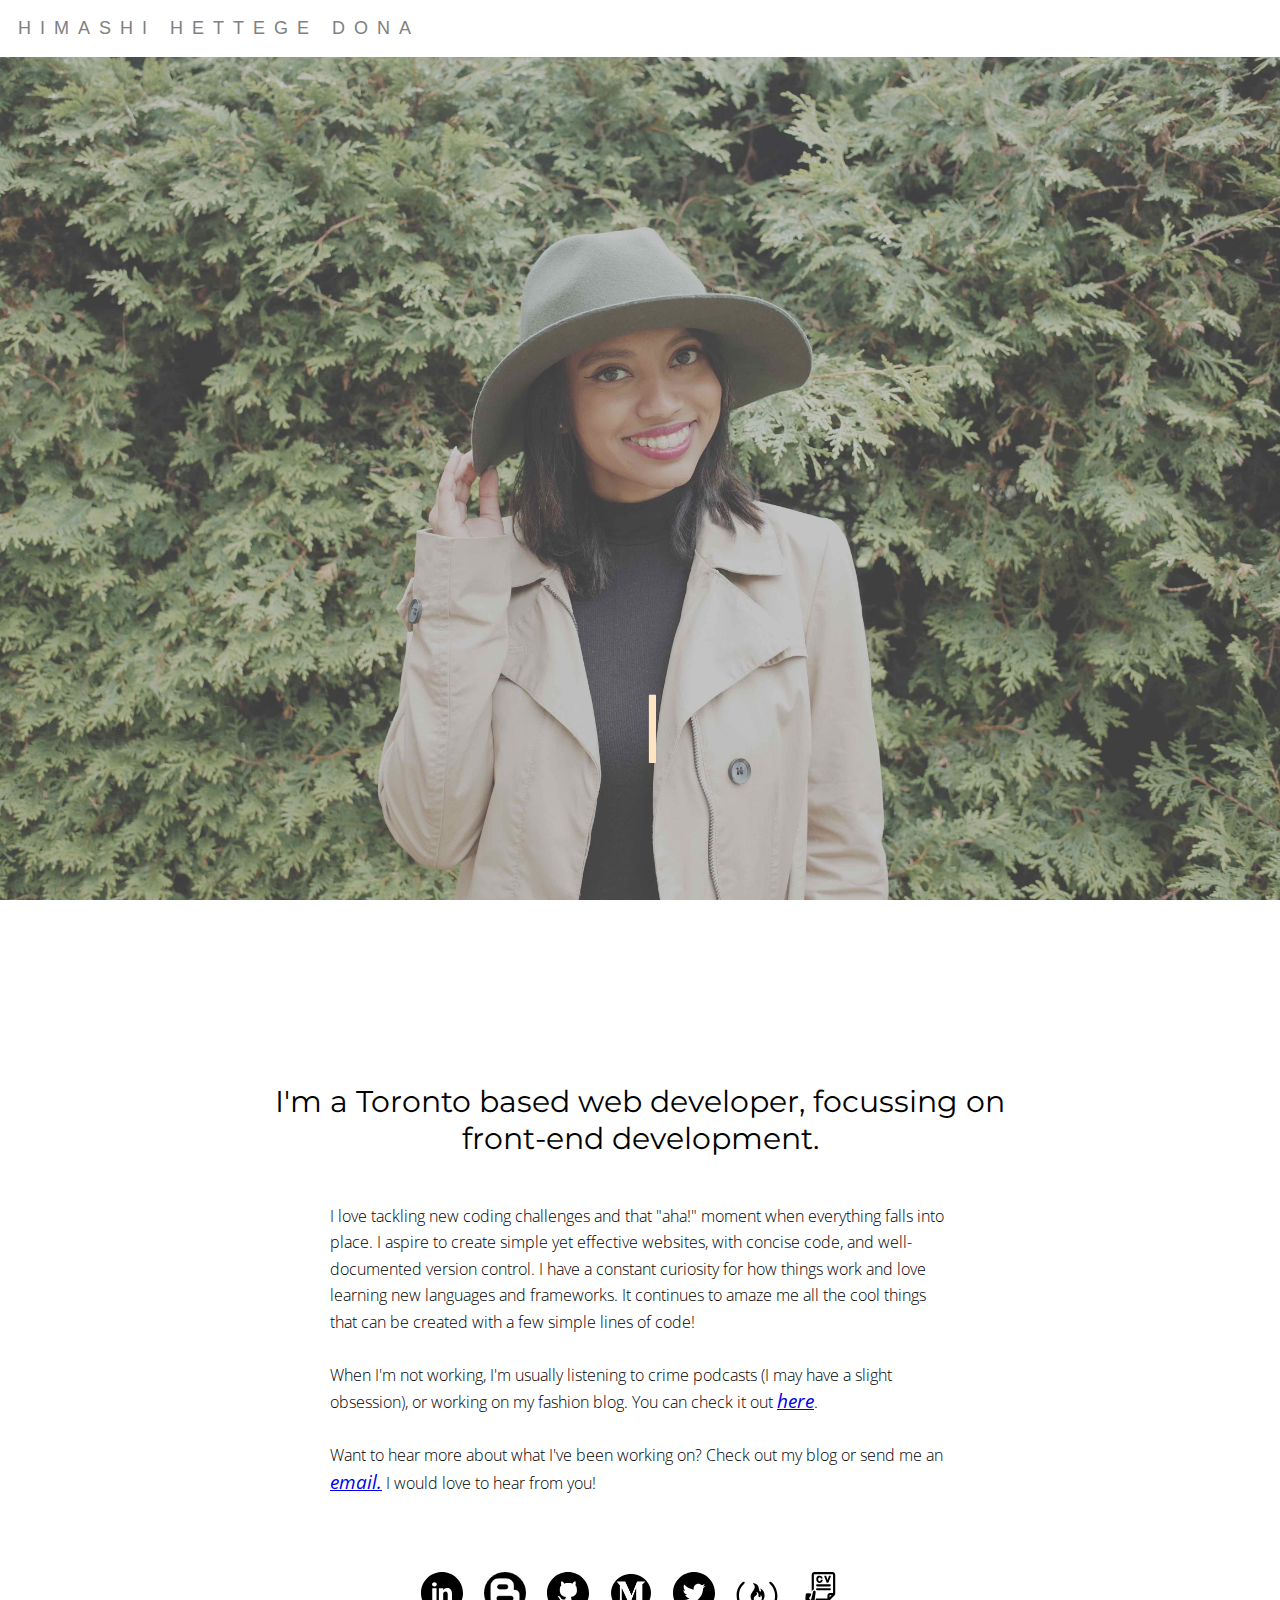
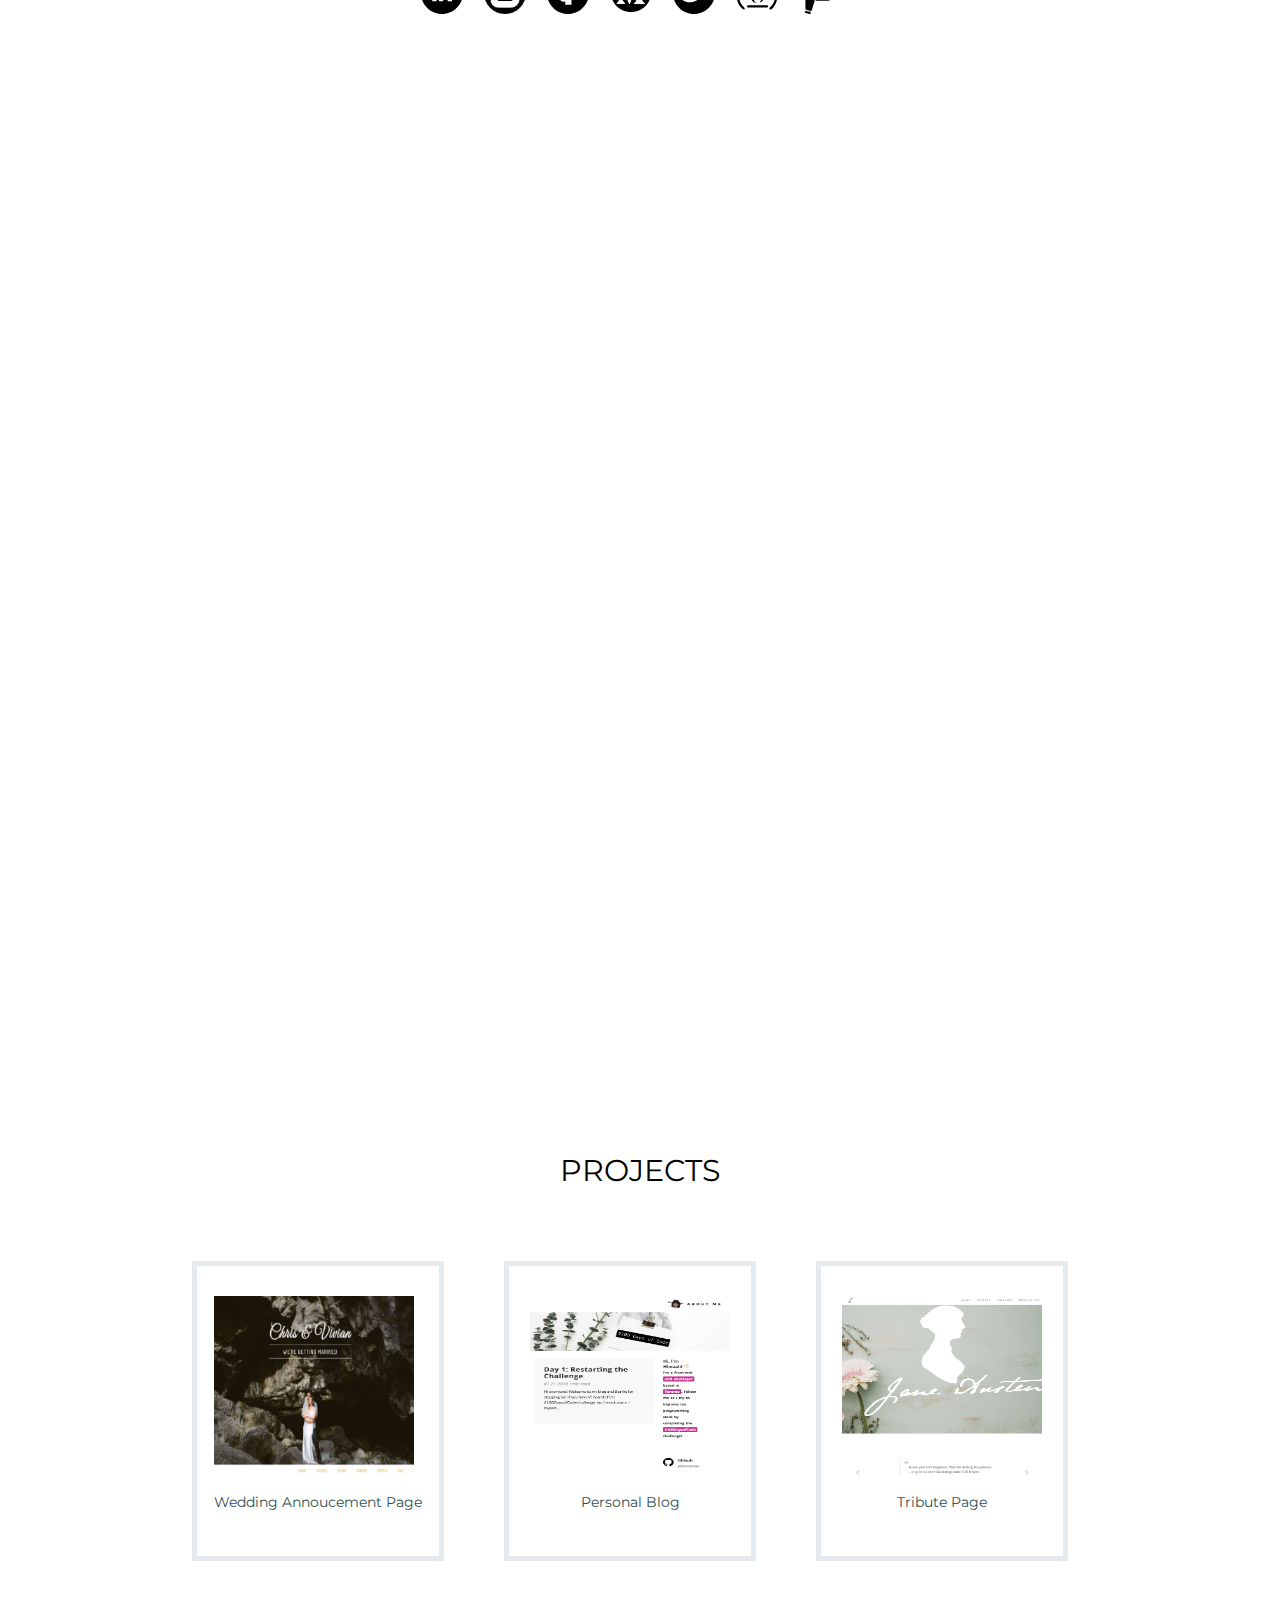
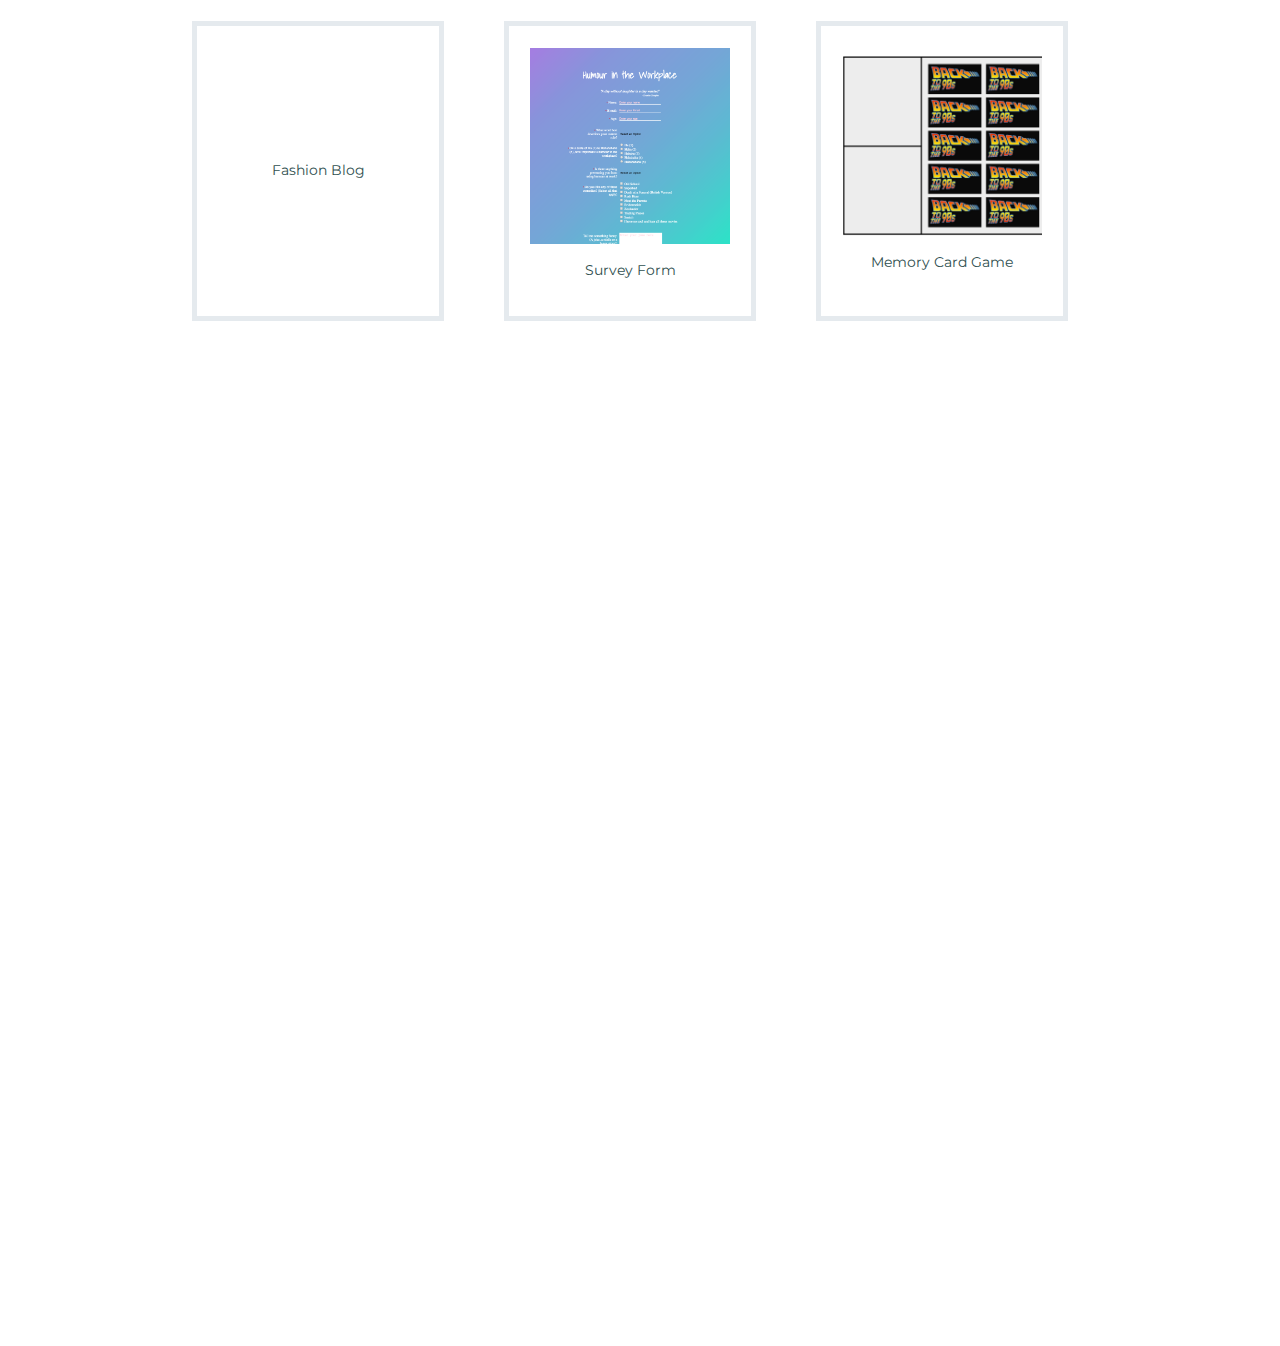
==== commit e5e44879: "Removed link to fashion blog" ====
--- a/index.html
+++ b/index.html
@@ -106,7 +106,7 @@
         <a href="http://lostpricetag.com/">
           <div class="project-tile">
           <div>
-            <img src="images/lostpricetag.png" width="200px" height="180px">
+            <!-- <img src="images/lostpricetag.png" width="200px" height="180px"> -->
             <p>Fashion Blog</p>
           </div>
         </div>
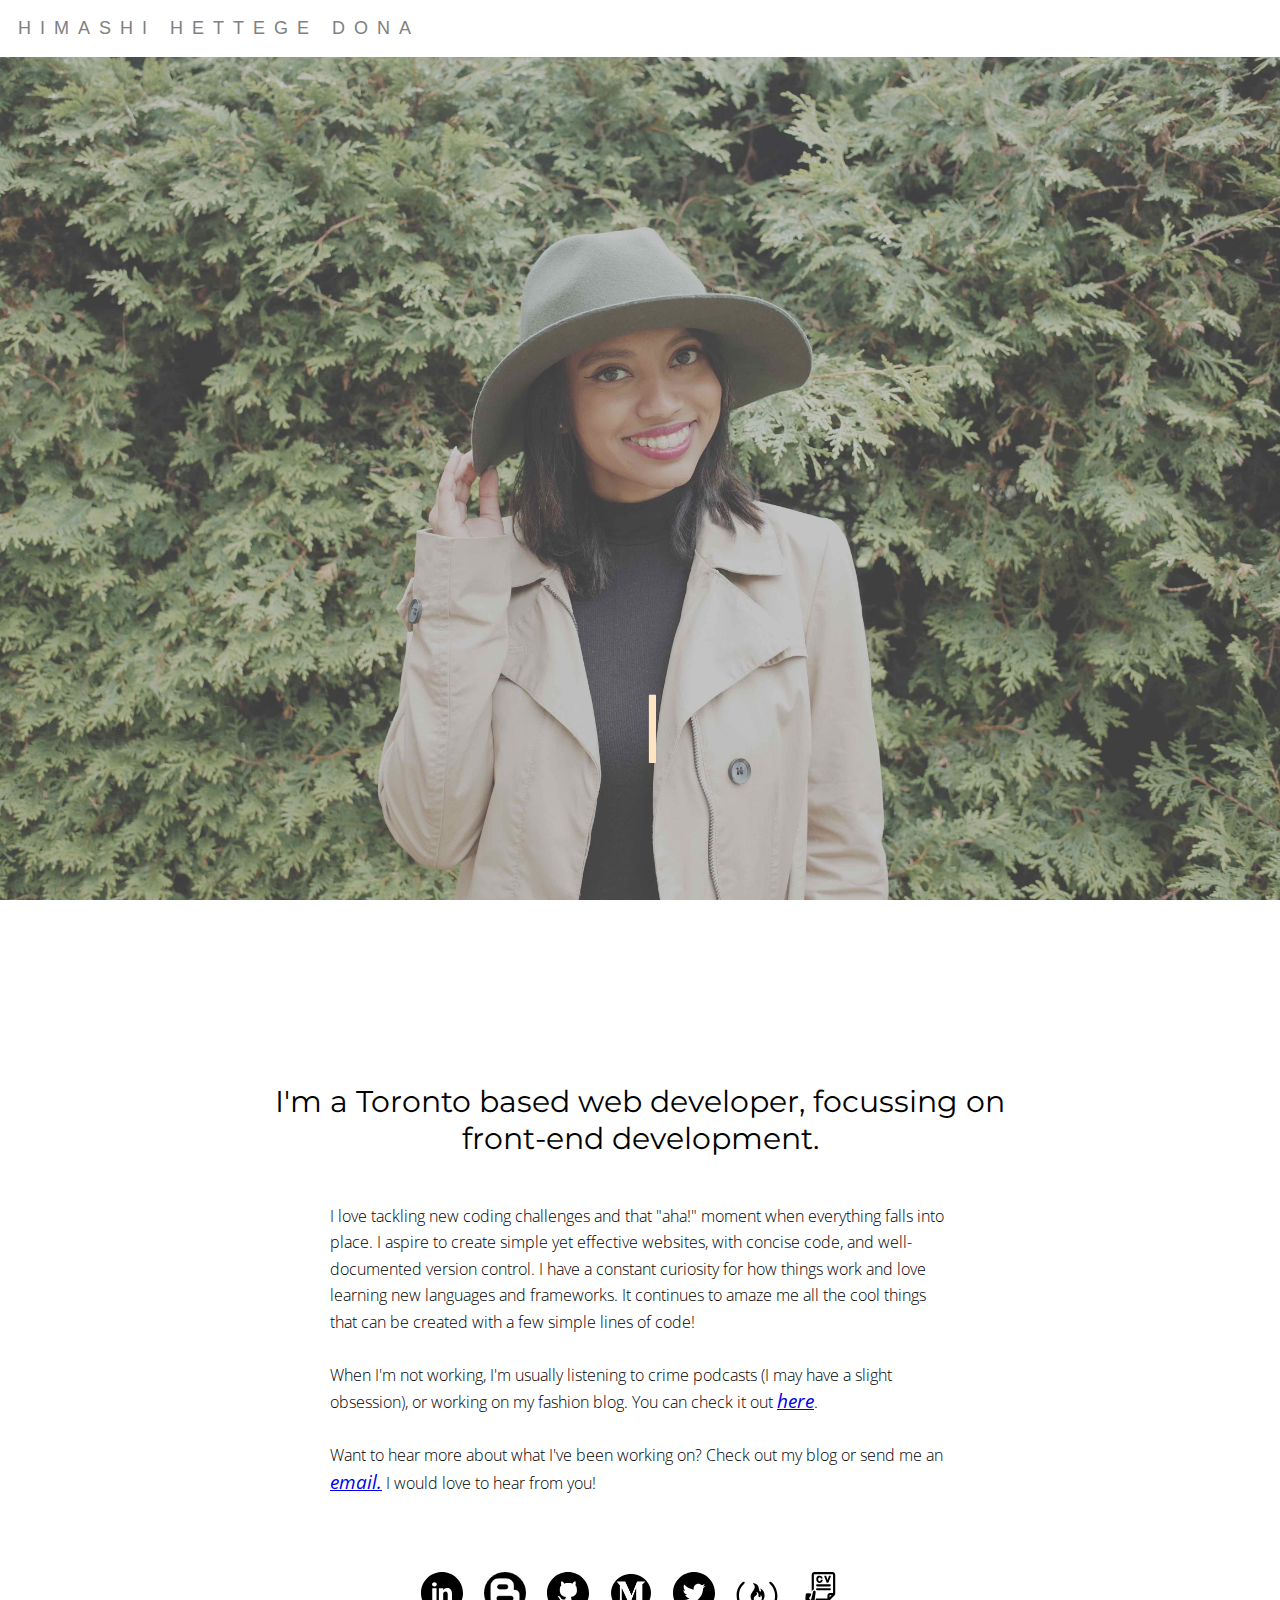
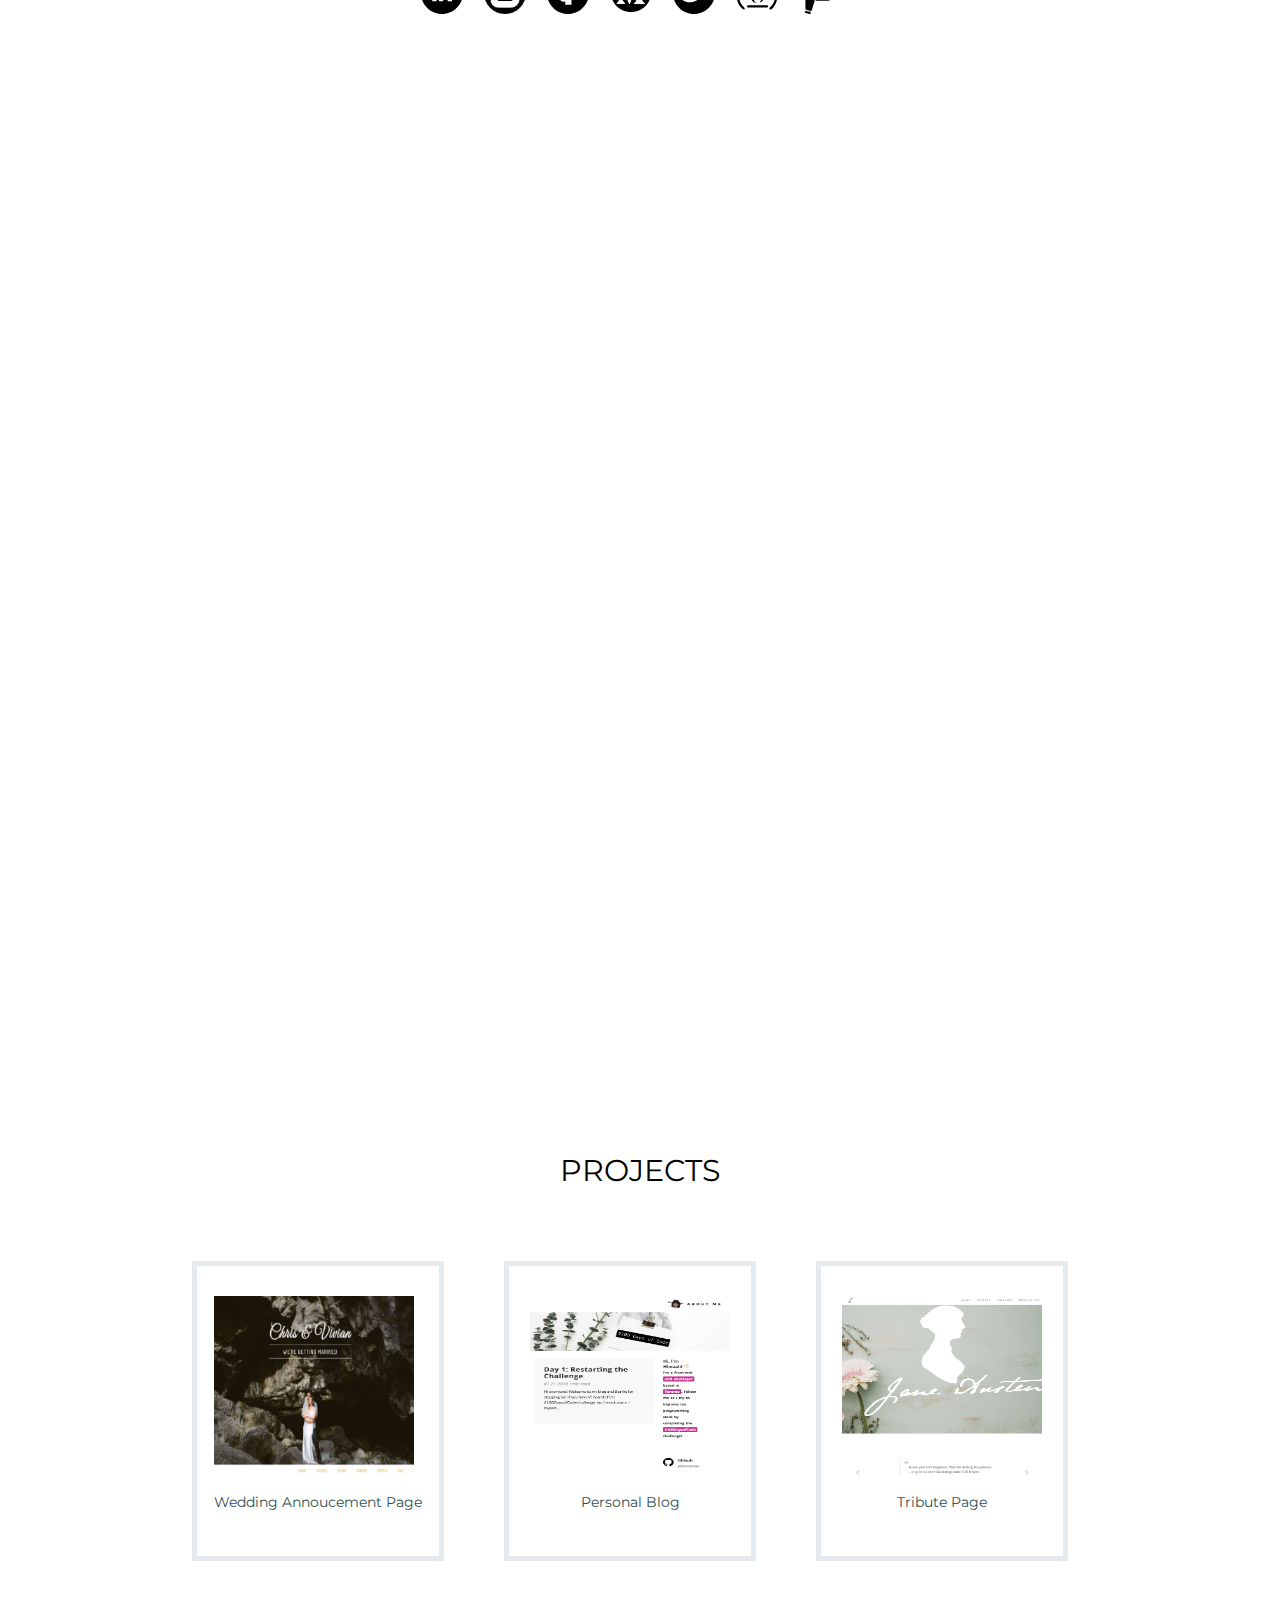
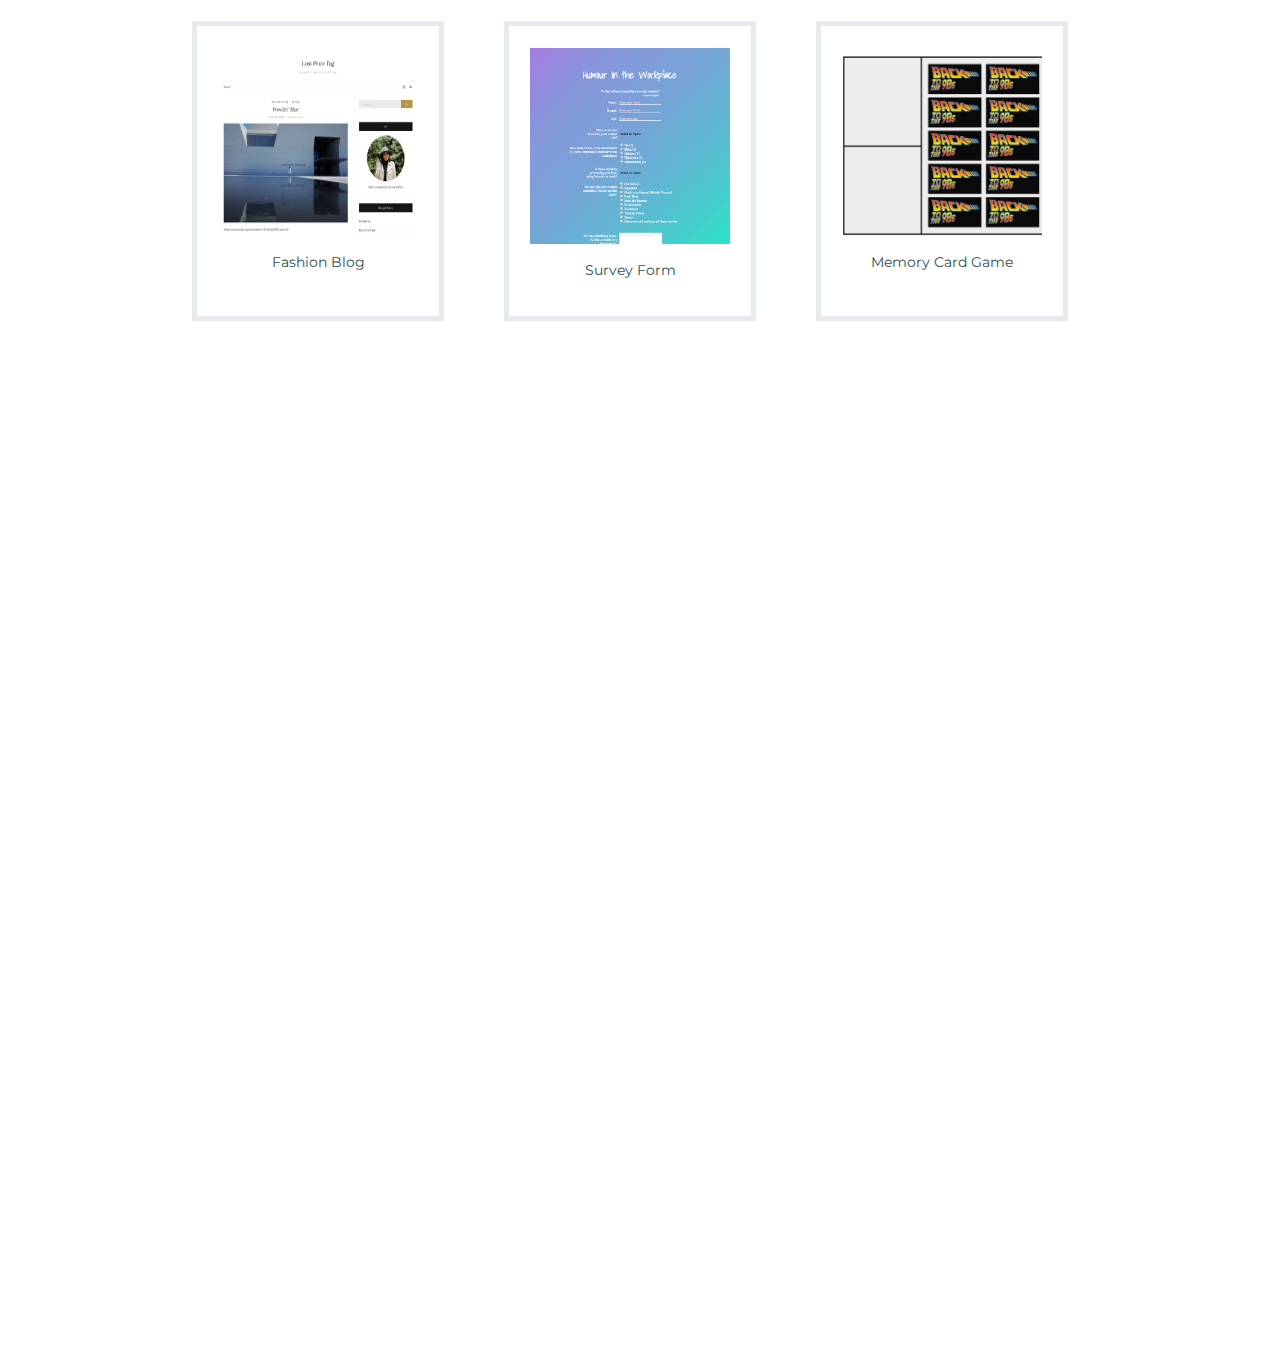
==== commit a7c39b07: "Removed link to fashion blog" ====
--- a/index.html
+++ b/index.html
@@ -103,10 +103,10 @@
         </a>
       </li>
       <li>
-        <a href="http://lostpricetag.com/">
+        <!-- <a href="http://lostpricetag.com/"> -->
           <div class="project-tile">
           <div>
-            <!-- <img src="images/lostpricetag.png" width="200px" height="180px"> -->
+            <img src="images/lostpricetag.png" width="200px" height="180px">
             <p>Fashion Blog</p>
           </div>
         </div>
